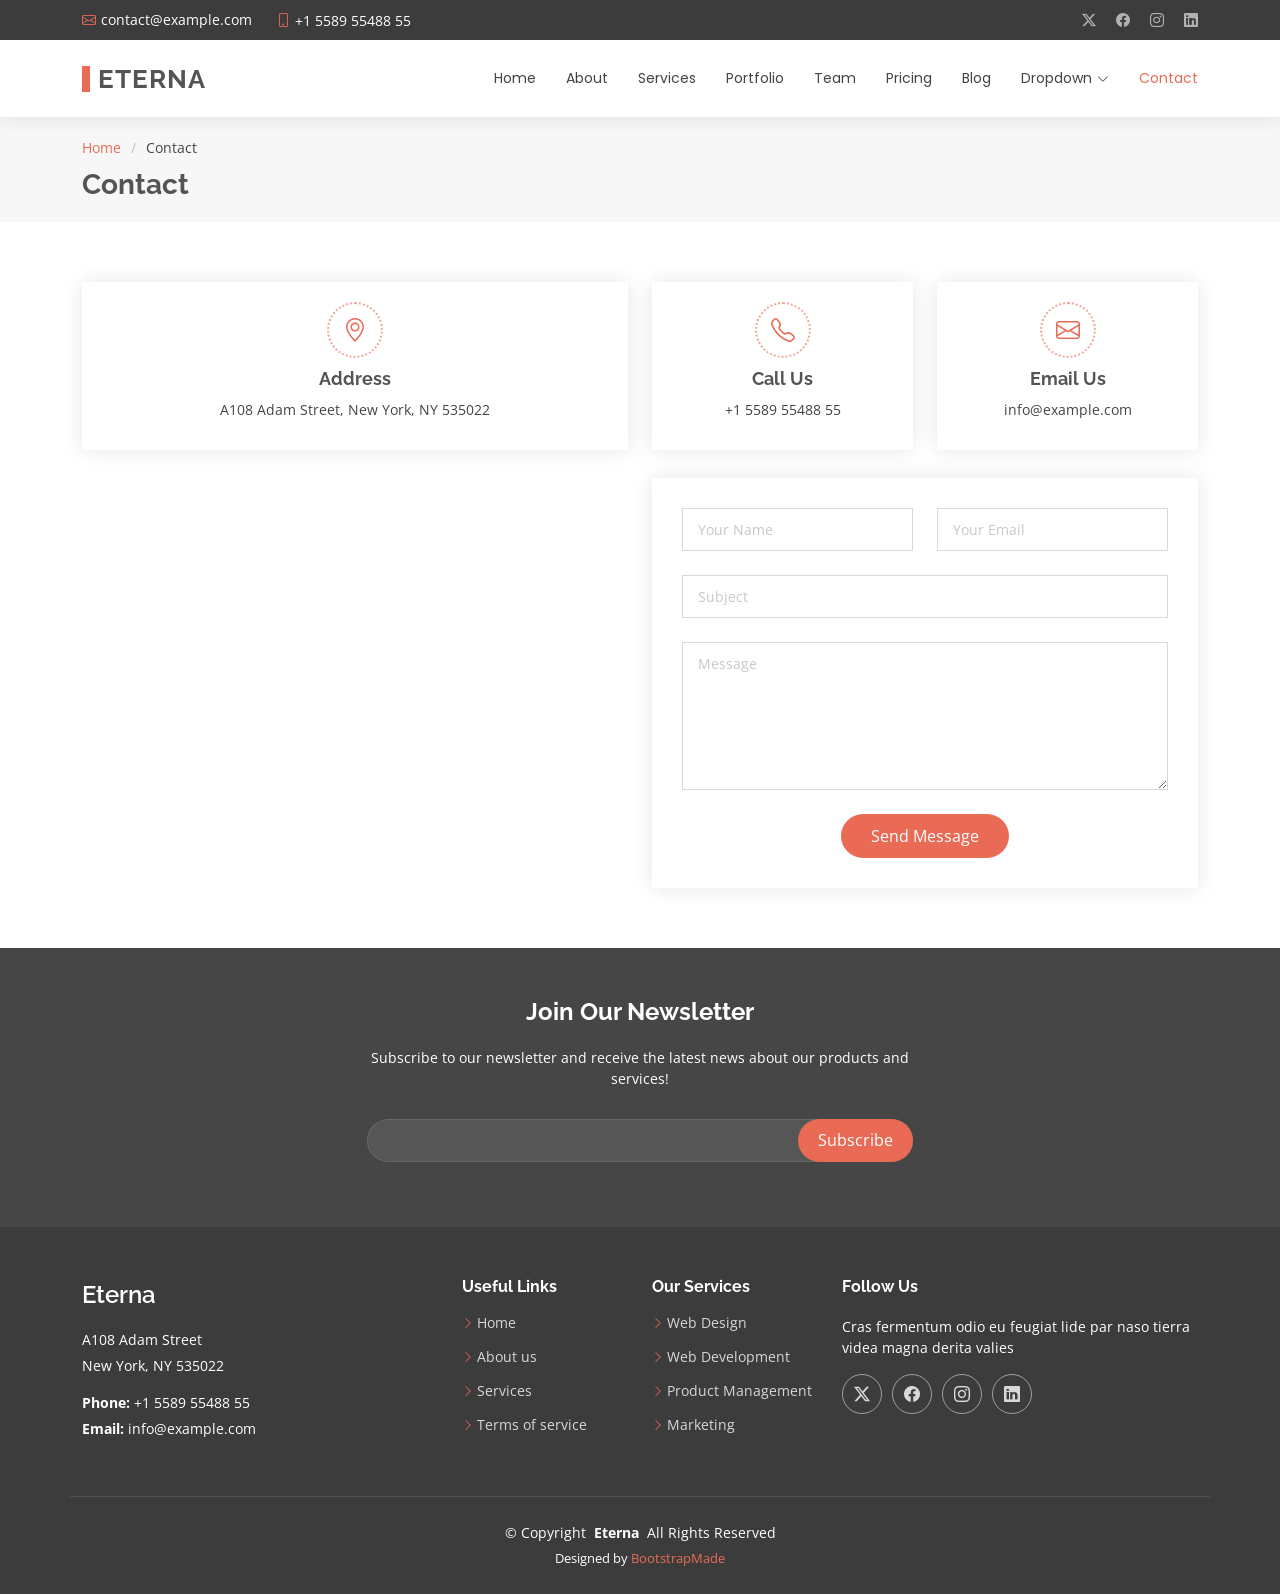
==== contact.html @ a1dd8371 "initial commit" ====
<!DOCTYPE html>
<html lang="en">

<head>
  <meta charset="utf-8">
  <meta content="width=device-width, initial-scale=1.0" name="viewport">
  <title>Contact - Eterna Bootstrap Template</title>
  <meta name="description" content="">
  <meta name="keywords" content="">

  <!-- Favicons -->
  <link href="assets/img/favicon.png" rel="icon">
  <link href="assets/img/apple-touch-icon.png" rel="apple-touch-icon">

  <!-- Fonts -->
  <link href="https://fonts.googleapis.com" rel="preconnect">
  <link href="https://fonts.gstatic.com" rel="preconnect" crossorigin>
  <link href="https://fonts.googleapis.com/css2?family=Open+Sans:ital,wght@0,300;0,400;0,500;0,600;0,700;0,800;1,300;1,400;1,500;1,600;1,700;1,800&family=Poppins:ital,wght@0,100;0,200;0,300;0,400;0,500;0,600;0,700;0,800;0,900;1,100;1,200;1,300;1,400;1,500;1,600;1,700;1,800;1,900&family=Raleway:ital,wght@0,100;0,200;0,300;0,400;0,500;0,600;0,700;0,800;0,900;1,100;1,200;1,300;1,400;1,500;1,600;1,700;1,800;1,900&display=swap" rel="stylesheet">

  <!-- Vendor CSS Files -->
  <link href="assets/vendor/bootstrap/css/bootstrap.min.css" rel="stylesheet">
  <link href="assets/vendor/bootstrap-icons/bootstrap-icons.css" rel="stylesheet">
  <link href="assets/vendor/aos/aos.css" rel="stylesheet">
  <link href="assets/vendor/swiper/swiper-bundle.min.css" rel="stylesheet">
  <link href="assets/vendor/glightbox/css/glightbox.min.css" rel="stylesheet">

  <!-- Main CSS File -->
  <link href="assets/css/main.css" rel="stylesheet">

  <!-- =======================================================
  * Template Name: Eterna
  * Template URL: https://bootstrapmade.com/eterna-free-multipurpose-bootstrap-template/
  * Updated: Aug 07 2024 with Bootstrap v5.3.3
  * Author: BootstrapMade.com
  * License: https://bootstrapmade.com/license/
  ======================================================== -->
</head>

<body class="contact-page">

  <header id="header" class="header sticky-top">

    <div class="topbar d-flex align-items-center dark-background">
      <div class="container d-flex justify-content-center justify-content-md-between">
        <div class="contact-info d-flex align-items-center">
          <i class="bi bi-envelope d-flex align-items-center"><a href="mailto:contact@example.com">contact@example.com</a></i>
          <i class="bi bi-phone d-flex align-items-center ms-4"><span>+1 5589 55488 55</span></i>
        </div>
        <div class="social-links d-none d-md-flex align-items-center">
          <a href="#" class="twitter"><i class="bi bi-twitter-x"></i></a>
          <a href="#" class="facebook"><i class="bi bi-facebook"></i></a>
          <a href="#" class="instagram"><i class="bi bi-instagram"></i></a>
          <a href="#" class="linkedin"><i class="bi bi-linkedin"></i></a>
        </div>
      </div>
    </div><!-- End Top Bar -->

    <div class="branding">

      <div class="container position-relative d-flex align-items-center justify-content-between">
        <a href="index.html" class="logo d-flex align-items-center">
          <!-- Uncomment the line below if you also wish to use an image logo -->
          <!-- <img src="assets/img/logo.png" alt=""> -->
          <h1 class="sitename">Eterna<br></h1>
        </a>

        <nav id="navmenu" class="navmenu">
          <ul>
            <li><a href="index.html">Home</a></li>
            <li><a href="about.html">About</a></li>
            <li><a href="services.html">Services</a></li>
            <li><a href="portfolio.html">Portfolio</a></li>
            <li><a href="team.html">Team</a></li>
            <li><a href="pricing.html">Pricing</a></li>
            <li><a href="blog.html">Blog</a></li>
            <li class="dropdown"><a href="#"><span>Dropdown</span> <i class="bi bi-chevron-down toggle-dropdown"></i></a>
              <ul>
                <li><a href="#">Dropdown 1</a></li>
                <li class="dropdown"><a href="#"><span>Deep Dropdown</span> <i class="bi bi-chevron-down toggle-dropdown"></i></a>
                  <ul>
                    <li><a href="#">Deep Dropdown 1</a></li>
                    <li><a href="#">Deep Dropdown 2</a></li>
                    <li><a href="#">Deep Dropdown 3</a></li>
                    <li><a href="#">Deep Dropdown 4</a></li>
                    <li><a href="#">Deep Dropdown 5</a></li>
                  </ul>
                </li>
                <li><a href="#">Dropdown 2</a></li>
                <li><a href="#">Dropdown 3</a></li>
                <li><a href="#">Dropdown 4</a></li>
              </ul>
            </li>
            <li><a href="contact.html" class="active">Contact</a></li>
          </ul>
          <i class="mobile-nav-toggle d-xl-none bi bi-list"></i>
        </nav>

      </div>

    </div>

  </header>

  <main class="main">

    <!-- Page Title -->
    <div class="page-title" data-aos="fade">
      <div class="container">
        <nav class="breadcrumbs">
          <ol>
            <li><a href="index.html">Home</a></li>
            <li class="current">Contact</li>
          </ol>
        </nav>
        <h1>Contact</h1>
      </div>
    </div><!-- End Page Title -->

    <!-- Contact Section -->
    <section id="contact" class="contact section">

      <div class="container" data-aos="fade-up" data-aos-delay="100">

        <div class="row gy-4">

          <div class="col-lg-6">
            <div class="info-item d-flex flex-column justify-content-center align-items-center" data-aos="fade-up" data-aos-delay="200">
              <i class="bi bi-geo-alt"></i>
              <h3>Address</h3>
              <p>A108 Adam Street, New York, NY 535022</p>
            </div>
          </div><!-- End Info Item -->

          <div class="col-lg-3 col-md-6">
            <div class="info-item d-flex flex-column justify-content-center align-items-center" data-aos="fade-up" data-aos-delay="300">
              <i class="bi bi-telephone"></i>
              <h3>Call Us</h3>
              <p>+1 5589 55488 55</p>
            </div>
          </div><!-- End Info Item -->

          <div class="col-lg-3 col-md-6">
            <div class="info-item d-flex flex-column justify-content-center align-items-center" data-aos="fade-up" data-aos-delay="400">
              <i class="bi bi-envelope"></i>
              <h3>Email Us</h3>
              <p>info@example.com</p>
            </div>
          </div><!-- End Info Item -->

        </div>

        <div class="row gy-4 mt-1">
          <div class="col-lg-6" data-aos="fade-up" data-aos-delay="300">
            <iframe src="https://www.google.com/maps/embed?pb=!1m14!1m8!1m3!1d48389.78314118045!2d-74.006138!3d40.710059!3m2!1i1024!2i768!4f13.1!3m3!1m2!1s0x89c25a22a3bda30d%3A0xb89d1fe6bc499443!2sDowntown%20Conference%20Center!5e0!3m2!1sen!2sus!4v1676961268712!5m2!1sen!2sus" frameborder="0" style="border:0; width: 100%; height: 400px;" allowfullscreen="" loading="lazy" referrerpolicy="no-referrer-when-downgrade"></iframe>
          </div><!-- End Google Maps -->

          <div class="col-lg-6">
            <form action="forms/contact.php" method="post" class="php-email-form" data-aos="fade-up" data-aos-delay="400">
              <div class="row gy-4">

                <div class="col-md-6">
                  <input type="text" name="name" class="form-control" placeholder="Your Name" required="">
                </div>

                <div class="col-md-6 ">
                  <input type="email" class="form-control" name="email" placeholder="Your Email" required="">
                </div>

                <div class="col-md-12">
                  <input type="text" class="form-control" name="subject" placeholder="Subject" required="">
                </div>

                <div class="col-md-12">
                  <textarea class="form-control" name="message" rows="6" placeholder="Message" required=""></textarea>
                </div>

                <div class="col-md-12 text-center">
                  <div class="loading">Loading</div>
                  <div class="error-message"></div>
                  <div class="sent-message">Your message has been sent. Thank you!</div>

                  <button type="submit">Send Message</button>
                </div>

              </div>
            </form>
          </div><!-- End Contact Form -->

        </div>

      </div>

    </section><!-- /Contact Section -->

  </main>

  <footer id="footer" class="footer position-relative dark-background">

    <div class="footer-newsletter">
      <div class="container">
        <div class="row justify-content-center text-center">
          <div class="col-lg-6">
            <h4>Join Our Newsletter</h4>
            <p>Subscribe to our newsletter and receive the latest news about our products and services!</p>
            <form action="forms/newsletter.php" method="post" class="php-email-form">
              <div class="newsletter-form"><input type="email" name="email"><input type="submit" value="Subscribe"></div>
              <div class="loading">Loading</div>
              <div class="error-message"></div>
              <div class="sent-message">Your subscription request has been sent. Thank you!</div>
            </form>
          </div>
        </div>
      </div>
    </div>

    <div class="container footer-top">
      <div class="row gy-4">
        <div class="col-lg-4 col-md-6 footer-about">
          <a href="index.html" class="d-flex align-items-center">
            <span class="sitename">Eterna</span>
          </a>
          <div class="footer-contact pt-3">
            <p>A108 Adam Street</p>
            <p>New York, NY 535022</p>
            <p class="mt-3"><strong>Phone:</strong> <span>+1 5589 55488 55</span></p>
            <p><strong>Email:</strong> <span>info@example.com</span></p>
          </div>
        </div>

        <div class="col-lg-2 col-md-3 footer-links">
          <h4>Useful Links</h4>
          <ul>
            <li><i class="bi bi-chevron-right"></i> <a href="#">Home</a></li>
            <li><i class="bi bi-chevron-right"></i> <a href="#">About us</a></li>
            <li><i class="bi bi-chevron-right"></i> <a href="#">Services</a></li>
            <li><i class="bi bi-chevron-right"></i> <a href="#">Terms of service</a></li>
          </ul>
        </div>

        <div class="col-lg-2 col-md-3 footer-links">
          <h4>Our Services</h4>
          <ul>
            <li><i class="bi bi-chevron-right"></i> <a href="#">Web Design</a></li>
            <li><i class="bi bi-chevron-right"></i> <a href="#">Web Development</a></li>
            <li><i class="bi bi-chevron-right"></i> <a href="#">Product Management</a></li>
            <li><i class="bi bi-chevron-right"></i> <a href="#">Marketing</a></li>
          </ul>
        </div>

        <div class="col-lg-4 col-md-12">
          <h4>Follow Us</h4>
          <p>Cras fermentum odio eu feugiat lide par naso tierra videa magna derita valies</p>
          <div class="social-links d-flex">
            <a href=""><i class="bi bi-twitter-x"></i></a>
            <a href=""><i class="bi bi-facebook"></i></a>
            <a href=""><i class="bi bi-instagram"></i></a>
            <a href=""><i class="bi bi-linkedin"></i></a>
          </div>
        </div>

      </div>
    </div>

    <div class="container copyright text-center mt-4">
      <p>© <span>Copyright</span> <strong class="px-1 sitename">Eterna</strong> <span>All Rights Reserved</span></p>
      <div class="credits">
        <!-- All the links in the footer should remain intact. -->
        <!-- You can delete the links only if you've purchased the pro version. -->
        <!-- Licensing information: https://bootstrapmade.com/license/ -->
        <!-- Purchase the pro version with working PHP/AJAX contact form: [buy-url] -->
        Designed by <a href="https://bootstrapmade.com/">BootstrapMade</a>
      </div>
    </div>

  </footer>

  <!-- Scroll Top -->
  <a href="#" id="scroll-top" class="scroll-top d-flex align-items-center justify-content-center"><i class="bi bi-arrow-up-short"></i></a>

  <!-- Preloader -->
  <div id="preloader"></div>

  <!-- Vendor JS Files -->
  <script src="assets/vendor/bootstrap/js/bootstrap.bundle.min.js"></script>
  <script src="assets/vendor/php-email-form/validate.js"></script>
  <script src="assets/vendor/aos/aos.js"></script>
  <script src="assets/vendor/swiper/swiper-bundle.min.js"></script>
  <script src="assets/vendor/purecounter/purecounter_vanilla.js"></script>
  <script src="assets/vendor/waypoints/noframework.waypoints.js"></script>
  <script src="assets/vendor/glightbox/js/glightbox.min.js"></script>
  <script src="assets/vendor/imagesloaded/imagesloaded.pkgd.min.js"></script>
  <script src="assets/vendor/isotope-layout/isotope.pkgd.min.js"></script>

  <!-- Main JS File -->
  <script src="assets/js/main.js"></script>

</body>

</html>
---- assets/css/main.css ----
/**
* Template Name: Eterna
* Template URL: https://bootstrapmade.com/eterna-free-multipurpose-bootstrap-template/
* Updated: Aug 07 2024 with Bootstrap v5.3.3
* Author: BootstrapMade.com
* License: https://bootstrapmade.com/license/
*/

/*--------------------------------------------------------------
# Font & Color Variables
# Help: https://bootstrapmade.com/color-system/
--------------------------------------------------------------*/
/* Fonts */
:root {
  --default-font: "Open Sans",  system-ui, -apple-system, "Segoe UI", Roboto, "Helvetica Neue", Arial, "Noto Sans", "Liberation Sans", sans-serif, "Apple Color Emoji", "Segoe UI Emoji", "Segoe UI Symbol", "Noto Color Emoji";
  --heading-font: "Raleway",  sans-serif;
  --nav-font: "Poppins",  sans-serif;
}

/* Global Colors - The following color variables are used throughout the website. Updating them here will change the color scheme of the entire website */
:root { 
  --background-color: #ffffff; /* Background color for the entire website, including individual sections */
  --default-color: #444444; /* Default color used for the majority of the text content across the entire website */
  --heading-color: #545454; /* Color for headings, subheadings and title throughout the website */
  --accent-color: #e96b56; /* Accent color that represents your brand on the website. It's used for buttons, links, and other elements that need to stand out */
  --surface-color: #ffffff; /* The surface color is used as a background of boxed elements within sections, such as cards, icon boxes, or other elements that require a visual separation from the global background. */
  --contrast-color: #ffffff; /* Contrast color for text, ensuring readability against backgrounds of accent, heading, or default colors. */
}

/* Nav Menu Colors - The following color variables are used specifically for the navigation menu. They are separate from the global colors to allow for more customization options */
:root {
  --nav-color: #444444;  /* The default color of the main navmenu links */
  --nav-hover-color: #e96b56; /* Applied to main navmenu links when they are hovered over or active */
  --nav-mobile-background-color: #ffffff; /* Used as the background color for mobile navigation menu */
  --nav-dropdown-background-color: #ffffff; /* Used as the background color for dropdown items that appear when hovering over primary navigation items */
  --nav-dropdown-color: #444444; /* Used for navigation links of the dropdown items in the navigation menu. */
  --nav-dropdown-hover-color: #e96b56; /* Similar to --nav-hover-color, this color is applied to dropdown navigation links when they are hovered over. */
}

/* Color Presets - These classes override global colors when applied to any section or element, providing reuse of the sam color scheme. */

.light-background {
  --background-color: #f9f9f9;
  --surface-color: #ffffff;
}

.dark-background {
  --background-color: #3c3c3c;
  --default-color: #ffffff;
  --heading-color: #ffffff;
  --surface-color: #565656;
  --contrast-color: #ffffff;
}

/* Smooth scroll */
:root {
  scroll-behavior: smooth;
}

/*--------------------------------------------------------------
# General Styling & Shared Classes
--------------------------------------------------------------*/
body {
  color: var(--default-color);
  background-color: var(--background-color);
  font-family: var(--default-font);
}

a {
  color: var(--accent-color);
  text-decoration: none;
  transition: 0.3s;
}

a:hover {
  color: color-mix(in srgb, var(--accent-color), transparent 25%);
  text-decoration: none;
}

h1,
h2,
h3,
h4,
h5,
h6 {
  color: var(--heading-color);
  font-family: var(--heading-font);
}

/* PHP Email Form Messages
------------------------------*/
.php-email-form .error-message {
  display: none;
  background: #df1529;
  color: #ffffff;
  text-align: left;
  padding: 15px;
  margin-bottom: 24px;
  font-weight: 600;
}

.php-email-form .sent-message {
  display: none;
  color: #ffffff;
  background: #059652;
  text-align: center;
  padding: 15px;
  margin-bottom: 24px;
  font-weight: 600;
}

.php-email-form .loading {
  display: none;
  background: var(--surface-color);
  text-align: center;
  padding: 15px;
  margin-bottom: 24px;
}

.php-email-form .loading:before {
  content: "";
  display: inline-block;
  border-radius: 50%;
  width: 24px;
  height: 24px;
  margin: 0 10px -6px 0;
  border: 3px solid var(--accent-color);
  border-top-color: var(--surface-color);
  animation: php-email-form-loading 1s linear infinite;
}

@keyframes php-email-form-loading {
  0% {
    transform: rotate(0deg);
  }

  100% {
    transform: rotate(360deg);
  }
}

/*--------------------------------------------------------------
# Global Header
--------------------------------------------------------------*/
.header {
  background-color: var(--background-color);
  color: var(--default-color);
  transition: all 0.5s;
  z-index: 997;
  box-shadow: 0px 0px 20px 0px rgba(0, 0, 0, 0.1);
}

.header .topbar {
  background-color: var(--background-color);
  height: 40px;
  padding: 0;
  font-size: 14px;
  transition: all 0.5s;
}

.header .topbar .contact-info i {
  font-style: normal;
  color: var(--accent-color);
}

.header .topbar .contact-info i a,
.header .topbar .contact-info i span {
  padding-left: 5px;
  color: var(--default-color);
}

@media (max-width: 575px) {

  .header .topbar .contact-info i a,
  .header .topbar .contact-info i span {
    font-size: 13px;
  }
}

.header .topbar .contact-info i a {
  line-height: 0;
  transition: 0.3s;
  color: var(--default-color);
}

.header .topbar .contact-info i a:hover {
  color: var(--accent-color);
  text-decoration: underline;
}

.header .topbar .social-links a {
  color: color-mix(in srgb, var(--default-color), transparent 40%);
  line-height: 0;
  transition: 0.3s;
  margin-left: 20px;
}

.header .topbar .social-links a:hover {
  color: var(--accent-color);
}

.header .branding {
  padding: 10px 0;
}

.header .logo {
  line-height: 1;
}

.header .logo img {
  max-height: 36px;
  margin-right: 8px;
}

.header .logo h1 {
  font-size: 26px;
  padding: 0 0 0 8px;
  margin: 11px 0;
  line-height: 1;
  font-weight: 700;
  letter-spacing: 1px;
  text-transform: uppercase;
  border-left: 8px solid var(--accent-color);
}

/*--------------------------------------------------------------
# Navigation Menu
--------------------------------------------------------------*/
/* Navmenu - Desktop */
@media (min-width: 1200px) {
  .navmenu {
    padding: 0;
  }

  .navmenu ul {
    margin: 0;
    padding: 0;
    display: flex;
    list-style: none;
    align-items: center;
  }

  .navmenu li {
    position: relative;
  }

  .navmenu a,
  .navmenu a:focus {
    color: var(--nav-color);
    padding: 18px 15px;
    font-size: 14px;
    font-family: var(--nav-font);
    font-weight: 400;
    display: flex;
    align-items: center;
    justify-content: space-between;
    white-space: nowrap;
    transition: 0.3s;
  }

  .navmenu a i,
  .navmenu a:focus i {
    font-size: 12px;
    line-height: 0;
    margin-left: 5px;
    transition: 0.3s;
  }

  .navmenu li:last-child a {
    padding-right: 0;
  }

  .navmenu li:hover>a,
  .navmenu .active,
  .navmenu .active:focus {
    color: var(--nav-hover-color);
  }

  .navmenu .dropdown ul {
    margin: 0;
    padding: 10px 0;
    background: var(--nav-dropdown-background-color);
    display: block;
    position: absolute;
    visibility: hidden;
    left: 14px;
    top: 130%;
    opacity: 0;
    transition: 0.3s;
    border-radius: 4px;
    z-index: 99;
    box-shadow: 0px 0px 30px rgba(0, 0, 0, 0.1);
  }

  .navmenu .dropdown ul li {
    min-width: 200px;
  }

  .navmenu .dropdown ul a {
    padding: 10px 20px;
    font-size: 15px;
    text-transform: none;
    color: var(--nav-dropdown-color);
  }

  .navmenu .dropdown ul a i {
    font-size: 12px;
  }

  .navmenu .dropdown ul a:hover,
  .navmenu .dropdown ul .active:hover,
  .navmenu .dropdown ul li:hover>a {
    color: var(--nav-dropdown-hover-color);
  }

  .navmenu .dropdown:hover>ul {
    opacity: 1;
    top: 100%;
    visibility: visible;
  }

  .navmenu .dropdown .dropdown ul {
    top: 0;
    left: -90%;
    visibility: hidden;
  }

  .navmenu .dropdown .dropdown:hover>ul {
    opacity: 1;
    top: 0;
    left: -100%;
    visibility: visible;
  }
}

/* Navmenu - Mobile */
@media (max-width: 1199px) {
  .mobile-nav-toggle {
    color: var(--nav-color);
    font-size: 28px;
    line-height: 0;
    margin-right: 10px;
    cursor: pointer;
    transition: color 0.3s;
  }

  .navmenu {
    padding: 0;
    z-index: 9997;
  }

  .navmenu ul {
    display: none;
    list-style: none;
    position: absolute;
    inset: 60px 20px 20px 20px;
    padding: 10px 0;
    margin: 0;
    border-radius: 6px;
    background-color: var(--nav-mobile-background-color);
    border: 1px solid color-mix(in srgb, var(--default-color), transparent 90%);
    box-shadow: none;
    overflow-y: auto;
    transition: 0.3s;
    z-index: 9998;
  }

  .navmenu a,
  .navmenu a:focus {
    color: var(--nav-dropdown-color);
    padding: 10px 20px;
    font-family: var(--nav-font);
    font-size: 17px;
    font-weight: 500;
    display: flex;
    align-items: center;
    justify-content: space-between;
    white-space: nowrap;
    transition: 0.3s;
  }

  .navmenu a i,
  .navmenu a:focus i {
    font-size: 12px;
    line-height: 0;
    margin-left: 5px;
    width: 30px;
    height: 30px;
    display: flex;
    align-items: center;
    justify-content: center;
    border-radius: 50%;
    transition: 0.3s;
    background-color: color-mix(in srgb, var(--accent-color), transparent 90%);
  }

  .navmenu a i:hover,
  .navmenu a:focus i:hover {
    background-color: var(--accent-color);
    color: var(--contrast-color);
  }

  .navmenu a:hover,
  .navmenu .active,
  .navmenu .active:focus {
    color: var(--nav-dropdown-hover-color);
  }

  .navmenu .active i,
  .navmenu .active:focus i {
    background-color: var(--accent-color);
    color: var(--contrast-color);
    transform: rotate(180deg);
  }

  .navmenu .dropdown ul {
    position: static;
    display: none;
    z-index: 99;
    padding: 10px 0;
    margin: 10px 20px;
    background-color: var(--nav-dropdown-background-color);
    transition: all 0.5s ease-in-out;
  }

  .navmenu .dropdown ul ul {
    background-color: rgba(33, 37, 41, 0.1);
  }

  .navmenu .dropdown>.dropdown-active {
    display: block;
    background-color: rgba(33, 37, 41, 0.03);
  }

  .mobile-nav-active {
    overflow: hidden;
  }

  .mobile-nav-active .mobile-nav-toggle {
    color: #fff;
    position: absolute;
    font-size: 32px;
    top: 15px;
    right: 15px;
    margin-right: 0;
    z-index: 9999;
  }

  .mobile-nav-active .navmenu {
    position: fixed;
    overflow: hidden;
    inset: 0;
    background: rgba(33, 37, 41, 0.8);
    transition: 0.3s;
  }

  .mobile-nav-active .navmenu>ul {
    display: block;
  }
}

/*--------------------------------------------------------------
# Global Footer
--------------------------------------------------------------*/
.footer {
  color: var(--default-color);
  background-color: var(--background-color);
  font-size: 14px;
  position: relative;
}

.footer .footer-newsletter {
  background-color: color-mix(in srgb, var(--default-color), transparent 95%);
  padding: 50px 0;
}

.footer .footer-newsletter h4 {
  font-size: 24px;
}

.footer .footer-newsletter .newsletter-form {
  margin-top: 30px;
  margin-bottom: 15px;
  padding: 6px 8px;
  position: relative;
  background-color: var(--surface-color);
  border: 1px solid color-mix(in srgb, var(--default-color), transparent 90%);
  display: flex;
  transition: 0.3s;
  border-radius: 50px;
}

.footer .footer-newsletter .newsletter-form:focus-within {
  border-color: var(--accent-color);
}

.footer .footer-newsletter .newsletter-form input[type=email] {
  border: 0;
  padding: 4px 8px;
  width: 100%;
  background-color: var(--surface-color);
  color: var(--background-color);
}

.footer .footer-newsletter .newsletter-form input[type=email]:focus-visible {
  outline: none;
}

.footer .footer-newsletter .newsletter-form input[type=submit] {
  border: 0;
  font-size: 16px;
  padding: 0 20px;
  margin: -7px -9px -7px 0;
  background: var(--accent-color);
  color: var(--contrast-color);
  transition: 0.3s;
  border-radius: 50px;
}

.footer .footer-newsletter .newsletter-form input[type=submit]:hover {
  background: color-mix(in srgb, var(--accent-color), transparent 20%);
}

.footer .footer-top {
  padding-top: 50px;
}

.footer .social-links a {
  display: flex;
  align-items: center;
  justify-content: center;
  width: 40px;
  height: 40px;
  border-radius: 50%;
  border: 1px solid color-mix(in srgb, var(--default-color), transparent 50%);
  font-size: 16px;
  color: color-mix(in srgb, var(--default-color), transparent 20%);
  margin-right: 10px;
  transition: 0.3s;
}

.footer .social-links a:hover {
  color: var(--accent-color);
  border-color: var(--accent-color);
}

.footer h4 {
  font-size: 16px;
  font-weight: bold;
  position: relative;
  padding-bottom: 12px;
}

.footer .footer-links {
  margin-bottom: 30px;
}

.footer .footer-links ul {
  list-style: none;
  padding: 0;
  margin: 0;
}

.footer .footer-links ul i {
  margin-right: 3px;
  font-size: 12px;
  line-height: 0;
  color: var(--accent-color);
}

.footer .footer-links ul li {
  padding: 10px 0;
  display: flex;
  align-items: center;
}

.footer .footer-links ul li:first-child {
  padding-top: 0;
}

.footer .footer-links ul a {
  display: inline-block;
  color: color-mix(in srgb, var(--default-color), transparent 20%);
  line-height: 1;
}

.footer .footer-links ul a:hover {
  color: var(--accent-color);
}

.footer .footer-about a {
  color: var(--heading-color);
  font-size: 24px;
  font-weight: 600;
  font-family: var(--heading-font);
}

.footer .footer-contact p {
  margin-bottom: 5px;
}

.footer .copyright {
  padding-top: 25px;
  padding-bottom: 25px;
  border-top: 1px solid color-mix(in srgb, var(--default-color), transparent 90%);
}

.footer .copyright p {
  margin-bottom: 0;
}

.footer .credits {
  margin-top: 6px;
  font-size: 13px;
}

/*--------------------------------------------------------------
# Preloader
--------------------------------------------------------------*/
#preloader {
  position: fixed;
  inset: 0;
  z-index: 999999;
  overflow: hidden;
  background: var(--background-color);
  transition: all 0.6s ease-out;
}

#preloader:before {
  content: "";
  position: fixed;
  top: calc(50% - 30px);
  left: calc(50% - 30px);
  border: 6px solid #ffffff;
  border-color: var(--accent-color) transparent var(--accent-color) transparent;
  border-radius: 50%;
  width: 60px;
  height: 60px;
  animation: animate-preloader 1.5s linear infinite;
}

@keyframes animate-preloader {
  0% {
    transform: rotate(0deg);
  }

  100% {
    transform: rotate(360deg);
  }
}

/*--------------------------------------------------------------
# Scroll Top Button
--------------------------------------------------------------*/
.scroll-top {
  position: fixed;
  visibility: hidden;
  opacity: 0;
  right: 15px;
  bottom: 15px;
  z-index: 99999;
  background-color: var(--accent-color);
  width: 40px;
  height: 40px;
  border-radius: 4px;
  transition: all 0.4s;
}

.scroll-top i {
  font-size: 24px;
  color: var(--contrast-color);
  line-height: 0;
}

.scroll-top:hover {
  background-color: color-mix(in srgb, var(--accent-color), transparent 20%);
  color: var(--contrast-color);
}

.scroll-top.active {
  visibility: visible;
  opacity: 1;
}

/*--------------------------------------------------------------
# Disable aos animation delay on mobile devices
--------------------------------------------------------------*/
@media screen and (max-width: 768px) {
  [data-aos-delay] {
    transition-delay: 0 !important;
  }
}

/*--------------------------------------------------------------
# Global Page Titles & Breadcrumbs
--------------------------------------------------------------*/
.page-title {
  --background-color: color-mix(in srgb, var(--default-color), transparent 96%);
  color: var(--default-color);
  background-color: var(--background-color);
  padding: 20px 0;
  position: relative;
}

.page-title h1 {
  font-size: 28px;
  font-weight: 700;
  margin: 0;
}

.page-title .breadcrumbs ol {
  display: flex;
  flex-wrap: wrap;
  list-style: none;
  padding: 0 0 10px 0;
  margin: 0;
  font-size: 14px;
}

.page-title .breadcrumbs ol li+li {
  padding-left: 10px;
}

.page-title .breadcrumbs ol li+li::before {
  content: "/";
  display: inline-block;
  padding-right: 10px;
  color: color-mix(in srgb, var(--default-color), transparent 70%);
}

/*--------------------------------------------------------------
# Global Sections
--------------------------------------------------------------*/
section,
.section {
  color: var(--default-color);
  background-color: var(--background-color);
  padding: 60px 0;
  scroll-margin-top: 100px;
  overflow: clip;
}

@media (max-width: 1199px) {

  section,
  .section {
    scroll-margin-top: 66px;
  }
}

/*--------------------------------------------------------------
# Global Section Titles
--------------------------------------------------------------*/
.section-title {
  text-align: center;
  padding-bottom: 60px;
  position: relative;
}

.section-title h2 {
  font-size: 32px;
  font-weight: 700;
  margin-bottom: 20px;
  padding-bottom: 20px;
  position: relative;
}

.section-title h2:after {
  content: "";
  position: absolute;
  display: block;
  width: 50px;
  height: 3px;
  background: var(--accent-color);
  left: 0;
  right: 0;
  bottom: 0;
  margin: auto;
}

.section-title p {
  margin-bottom: 0;
}

/*--------------------------------------------------------------
# Hero Section
--------------------------------------------------------------*/
.hero {
  padding: 0;
}

.hero .carousel {
  width: 100%;
  min-height: 70vh;
  padding: 0;
  margin: 0;
  background-color: var(--background-color);
  position: relative;
  z-index: 1;
  overflow: hidden;
}

@media (max-height: 400px) {
  .hero .carousel {
    min-height: 100vh;
  }
}

.hero img {
  position: absolute;
  inset: 0;
  display: block;
  width: 100%;
  height: 100%;
  object-fit: cover;
  z-index: 1;
}

.hero .carousel-item {
  position: absolute;
  inset: 0;
  background-size: cover;
  background-position: center;
  background-repeat: no-repeat;
  overflow: hidden;
}

.hero .carousel-item:before {
  content: "";
  background: color-mix(in srgb, var(--background-color), transparent 20%);
  position: absolute;
  inset: 0;
  z-index: 2;
}

.hero .carousel-item::before {
  content: "";
  background-color: color-mix(in srgb, var(--background-color), transparent 20%);
  position: absolute;
  inset: 0;
}

.hero .carousel-container {
  position: absolute;
  inset: 90px 64px 64px 64px;
  display: flex;
  justify-content: center;
  align-items: center;
  flex-direction: column;
  z-index: 3;
}

.hero .carousel-item h2 {
  margin-bottom: 30px;
  font-size: 48px;
  font-weight: 700;
  animation: fadeInDown 1s both;
}

.hero .carousel-item h2 span {
  color: var(--accent-color);
}

@media (max-width: 768px) {
  .hero .carousel-item h2 {
    font-size: 30px;
  }
}

.hero .carousel-item p {
  animation: fadeInDown 1s both 0.2s;
}

@media (min-width: 1024px) {

  .hero h2,
  .hero p {
    max-width: 60%;
  }
}

.hero .btn-get-started {
  color: var(--contrast-color);
  background: var(--accent-color);
  font-family: var(--heading-font);
  font-weight: 500;
  font-size: 15px;
  letter-spacing: 1px;
  display: inline-block;
  padding: 8px 32px;
  border-radius: 50px;
  transition: 0.5s;
  margin: 10px;
  animation: fadeInUp 1s both 0.4s;
}

.hero .btn-get-started:hover {
  background: color-mix(in srgb, var(--accent-color), transparent 20%);
}

.hero .carousel-control-prev,
.hero .carousel-control-next {
  width: 15%;
  transition: 0.3s;
  opacity: 0.4;
}

.hero .carousel-control-prev:focus,
.hero .carousel-control-next:focus {
  opacity: 0.5;
}

.hero .carousel-control-prev:hover,
.hero .carousel-control-next:hover {
  opacity: 0.9;
}

@media (min-width: 1024px) {

  .hero .carousel-control-prev,
  .hero .carousel-control-next {
    width: 5%;
  }
}

.hero .carousel-control-next-icon,
.hero .carousel-control-prev-icon {
  background: none;
  color: var(--default-color);
  font-size: 48px;
  line-height: 1;
}

.hero .carousel-indicators li {
  list-style-type: none;
  cursor: pointer;
  background: var(--accent-color);
  overflow: hidden;
  border: 0;
  width: 12px;
  height: 12px;
  border-radius: 50px;
  margin-bottom: 180px;
  opacity: 0.2;
}

.hero .carousel-indicators li.active {
  opacity: 1;
}

@media (max-height: 768px),
(max-width: 1024px) {
  .hero .carousel-indicators li {
    margin-bottom: 20px;
  }
}

.hero .featured {
  margin-top: -150px;
  padding-top: 30px;
  padding-bottom: 30px;
  position: relative;
  z-index: 2;
}

@media (max-height: 768px),
(max-width: 1024px) {
  .hero .featured {
    margin-top: 0;
  }
}

.hero .featured-item {
  background-color: var(--surface-color);
  box-shadow: 0px 0 25px 0 rgba(0, 0, 0, 0.1);
  padding: 40px 30px;
  transition: all 0.3s ease-in-out;
  height: 100%;
  width: 100%;
  position: relative;
  z-index: 1;
}

.hero .featured-item:before {
  content: "";
  position: absolute;
  background: var(--accent-color);
  inset: 100% 0 0 0;
  transition: all 0.3s;
  z-index: -1;
}

.hero .featured-item .icon {
  margin-bottom: 10px;
}

.hero .featured-item .icon i {
  color: var(--accent-color);
  font-size: 36px;
  transition: ease-in-out 0.3s;
}

.hero .featured-item h4 {
  font-weight: 700;
  margin-bottom: 15px;
  font-size: 20px;
}

.hero .featured-item h4 a {
  color: var(--heading-color);
  transition: ease-in-out 0.3s;
}

.hero .featured-item p {
  line-height: 24px;
  font-size: 14px;
  margin-bottom: 0;
  transition: ease-in-out 0.3s;
}

.hero .featured-item:hover h4 a,
.hero .featured-item:hover .icon i,
.hero .featured-item:hover p {
  color: var(--contrast-color);
}

.hero .featured-item:hover:before {
  background: var(--accent-color);
  inset: 0;
  border-radius: 0px;
}

@keyframes fadeInUp {
  from {
    opacity: 0;
    transform: translate3d(0, 100%, 0);
  }

  to {
    opacity: 1;
    transform: translate3d(0, 0, 0);
  }
}

@keyframes fadeInDown {
  from {
    opacity: 0;
    transform: translate3d(0, -100%, 0);
  }

  to {
    opacity: 1;
    transform: translate3d(0, 0, 0);
  }
}

/*--------------------------------------------------------------
# About Section
--------------------------------------------------------------*/
.about .content h3 {
  font-size: 1.75rem;
  font-weight: 700;
}

.about .content .fst-italic {
  color: color-mix(in srgb, var(--default-color), transparent 40%);
}

.about .content ul {
  list-style: none;
  padding: 0;
}

.about .content ul li {
  padding: 10px 0 0 0;
  display: flex;
}

.about .content ul i {
  color: var(--accent-color);
  margin-right: 0.5rem;
  line-height: 1.2;
  font-size: 1.25rem;
}

.about .content p:last-child {
  margin-bottom: 0;
}

/*--------------------------------------------------------------
# Services Section
--------------------------------------------------------------*/
.services .service-item {
  background-color: var(--surface-color);
  text-align: center;
  border: 1px solid color-mix(in srgb, var(--default-color), transparent 85%);
  padding: 80px 20px;
  transition: all ease-in-out 0.3s;
  height: 100%;
}

.services .service-item .icon {
  margin: 0 auto;
  width: 64px;
  height: 64px;
  background: var(--accent-color);
  border-radius: 4px;
  display: flex;
  align-items: center;
  justify-content: center;
  margin-bottom: 20px;
  transition: 0.3s;
  transform-style: preserve-3d;
}

.services .service-item .icon i {
  color: var(--contrast-color);
  font-size: 28px;
  transition: ease-in-out 0.3s;
}

.services .service-item .icon::before {
  position: absolute;
  content: "";
  left: -8px;
  top: -8px;
  height: 100%;
  width: 100%;
  background: color-mix(in srgb, var(--accent-color), transparent 80%);
  border-radius: 5px;
  transition: all 0.3s ease-out 0s;
  transform: translateZ(-1px);
}

.services .service-item h3 {
  font-weight: 700;
  margin: 10px 0 15px 0;
  font-size: 22px;
}

.services .service-item p {
  line-height: 24px;
  font-size: 14px;
  margin-bottom: 0;
}

.services .service-item:hover {
  background: var(--accent-color);
  border-color: var(--accent-color);
}

.services .service-item:hover .icon {
  background: var(--surface-color);
}

.services .service-item:hover .icon i {
  color: var(--accent-color);
}

.services .service-item:hover .icon::before {
  background: color-mix(in srgb, var(--background-color), transparent 70%);
}

.services .service-item:hover h3,
.services .service-item:hover p {
  color: var(--contrast-color);
}

/*--------------------------------------------------------------
# Clients Section
--------------------------------------------------------------*/
.clients .swiper-slide img {
  opacity: 0.5;
  transition: 0.3s;
  filter: grayscale(100);
}

.clients .swiper-slide img:hover {
  filter: none;
  opacity: 1;
}

.clients .swiper-wrapper {
  height: auto;
}

.clients .swiper-pagination {
  margin-top: 20px;
  position: relative;
}

.clients .swiper-pagination .swiper-pagination-bullet {
  width: 12px;
  height: 12px;
  opacity: 1;
  background-color: color-mix(in srgb, var(--default-color), transparent 80%);
}

.clients .swiper-pagination .swiper-pagination-bullet-active {
  background-color: var(--accent-color);
}

/*--------------------------------------------------------------
# Stats Section
--------------------------------------------------------------*/
.stats .stats-item {
  padding: 30px;
  width: 100%;
}

.stats .stats-item i {
  color: var(--accent-color);
  display: block;
  font-size: 44px;
  float: left;
  line-height: 0;
}

.stats .stats-item .purecounter {
  color: var(--heading-color);
  font-size: 48px;
  line-height: 40px;
  display: block;
  font-weight: 700;
  margin-left: 60px;
}

.stats .stats-item p {
  color: color-mix(in srgb, var(--default-color), transparent 40%);
  padding: 15px 0 0 0;
  margin: 0 0 0 60px;
  font-family: var(--heading-font);
  font-size: 14px;
}

/*--------------------------------------------------------------
# Testimonials Section
--------------------------------------------------------------*/
.testimonials .testimonial-item {
  background-color: var(--surface-color);
  box-shadow: 0px 2px 12px rgba(0, 0, 0, 0.1);
  padding: 30px;
  position: relative;
  height: 100%;
}

.testimonials .testimonial-item .testimonial-img {
  width: 90px;
  border-radius: 50px;
  border: 6px solid var(--background-color);
  float: left;
  margin: 0 10px 0 0;
}

.testimonials .testimonial-item h3 {
  font-size: 18px;
  font-weight: bold;
  margin: 10px 0 5px 0;
}

.testimonials .testimonial-item h4 {
  font-size: 14px;
  color: color-mix(in srgb, var(--default-color), transparent 20%);
  margin: 0;
}

.testimonials .testimonial-item .stars {
  margin: 10px 0;
}

.testimonials .testimonial-item .stars i {
  color: #ffc107;
  margin: 0 1px;
}

.testimonials .testimonial-item .quote-icon-left,
.testimonials .testimonial-item .quote-icon-right {
  color: color-mix(in srgb, var(--accent-color), transparent 50%);
  font-size: 26px;
  line-height: 0;
}

.testimonials .testimonial-item .quote-icon-left {
  display: inline-block;
  left: -5px;
  position: relative;
}

.testimonials .testimonial-item .quote-icon-right {
  display: inline-block;
  right: -5px;
  position: relative;
  top: 10px;
  transform: scale(-1, -1);
}

.testimonials .testimonial-item p {
  font-style: italic;
  margin: 15px 0 0 0;
  padding: 0;
}

/*--------------------------------------------------------------
# Skills Section
--------------------------------------------------------------*/
.skills .content h3 {
  font-size: 2rem;
  font-weight: 700;
}

.skills .content p {
  color: color-mix(in srgb, var(--default-color), transparent 30%);
}

.skills .content p:last-child {
  margin-bottom: 0;
}

.skills .content ul {
  list-style: none;
  padding: 0;
}

.skills .content ul li {
  padding-bottom: 10px;
}

.skills .progress {
  height: 60px;
  display: block;
  background: none;
  border-radius: 0;
}

.skills .progress .skill {
  color: var(--default-color);
  padding: 0;
  margin: 0 0 6px 0;
  text-transform: uppercase;
  display: block;
  font-weight: 600;
  font-family: var(--heading-font);
}

.skills .progress .skill .val {
  float: right;
  font-style: normal;
}

.skills .progress-bar-wrap {
  background: color-mix(in srgb, var(--default-color), transparent 90%);
  height: 10px;
}

.skills .progress-bar {
  width: 1px;
  height: 10px;
  transition: 0.9s;
  background-color: var(--accent-color);
}

/*--------------------------------------------------------------
# Portfolio Section
--------------------------------------------------------------*/
.portfolio .portfolio-filters {
  padding: 0;
  margin: 0 auto 20px auto;
  list-style: none;
  text-align: center;
}

.portfolio .portfolio-filters li {
  cursor: pointer;
  display: inline-block;
  padding: 0;
  font-size: 18px;
  font-weight: 500;
  margin: 0 10px;
  line-height: 1;
  margin-bottom: 5px;
  transition: all 0.3s ease-in-out;
}

.portfolio .portfolio-filters li:hover,
.portfolio .portfolio-filters li.filter-active {
  color: var(--accent-color);
}

.portfolio .portfolio-filters li:first-child {
  margin-left: 0;
}

.portfolio .portfolio-filters li:last-child {
  margin-right: 0;
}

@media (max-width: 575px) {
  .portfolio .portfolio-filters li {
    font-size: 14px;
    margin: 0 5px;
  }
}

.portfolio .portfolio-content {
  position: relative;
  overflow: hidden;
}

.portfolio .portfolio-content img {
  transition: 0.3s;
}

.portfolio .portfolio-content .portfolio-info {
  opacity: 0;
  position: absolute;
  inset: 0;
  z-index: 3;
  transition: all ease-in-out 0.3s;
  background: rgba(0, 0, 0, 0.6);
  padding: 15px;
}

.portfolio .portfolio-content .portfolio-info h4 {
  font-size: 14px;
  padding: 5px 10px;
  font-weight: 400;
  color: #ffffff;
  display: inline-block;
  background-color: var(--accent-color);
}

.portfolio .portfolio-content .portfolio-info p {
  position: absolute;
  bottom: 10px;
  text-align: center;
  display: inline-block;
  left: 0;
  right: 0;
  font-size: 16px;
  font-weight: 600;
  color: rgba(255, 255, 255, 0.8);
}

.portfolio .portfolio-content .portfolio-info .preview-link,
.portfolio .portfolio-content .portfolio-info .details-link {
  position: absolute;
  left: calc(50% - 40px);
  font-size: 26px;
  top: calc(50% - 14px);
  color: #fff;
  transition: 0.3s;
  line-height: 1.2;
}

.portfolio .portfolio-content .portfolio-info .preview-link:hover,
.portfolio .portfolio-content .portfolio-info .details-link:hover {
  color: var(--accent-color);
}

.portfolio .portfolio-content .portfolio-info .details-link {
  left: 50%;
  font-size: 34px;
  line-height: 0;
}

.portfolio .portfolio-content:hover .portfolio-info {
  opacity: 1;
}

.portfolio .portfolio-content:hover img {
  transform: scale(1.1);
}

/*--------------------------------------------------------------
# Portfolio Details Section
--------------------------------------------------------------*/
.portfolio-details .portfolio-details-slider img {
  width: 100%;
}

.portfolio-details .portfolio-details-slider .swiper-pagination {
  margin-top: 20px;
  position: relative;
}

.portfolio-details .portfolio-details-slider .swiper-pagination .swiper-pagination-bullet {
  width: 12px;
  height: 12px;
  background-color: color-mix(in srgb, var(--default-color), transparent 85%);
  opacity: 1;
}

.portfolio-details .portfolio-details-slider .swiper-pagination .swiper-pagination-bullet-active {
  background-color: var(--accent-color);
}

.portfolio-details .portfolio-info {
  background-color: var(--surface-color);
  padding: 30px;
  box-shadow: 0px 0 30px rgba(0, 0, 0, 0.1);
}

.portfolio-details .portfolio-info h3 {
  font-size: 22px;
  font-weight: 700;
  margin-bottom: 20px;
  padding-bottom: 20px;
  border-bottom: 1px solid color-mix(in srgb, var(--default-color), transparent 85%);
}

.portfolio-details .portfolio-info ul {
  list-style: none;
  padding: 0;
  font-size: 15px;
}

.portfolio-details .portfolio-info ul li+li {
  margin-top: 10px;
}

.portfolio-details .portfolio-description {
  padding-top: 30px;
}

.portfolio-details .portfolio-description h2 {
  font-size: 26px;
  font-weight: 700;
  margin-bottom: 20px;
}

.portfolio-details .portfolio-description p {
  padding: 0;
  color: color-mix(in srgb, var(--default-color), transparent 30%);
}

/*--------------------------------------------------------------
# Team Section
--------------------------------------------------------------*/
.team .team-member {
  background-color: var(--surface-color);
  box-shadow: 0px 2px 15px rgba(0, 0, 0, 0.1);
  position: relative;
  border-radius: 5px;
  transition: 0.5s;
  padding: 30px;
  height: 100%;
}

@media (max-width: 468px) {
  .team .team-member {
    flex-direction: column;
    justify-content: center !important;
    align-items: center !important;
  }
}

.team .team-member .pic {
  overflow: hidden;
  width: 150px;
  border-radius: 50%;
  flex-shrink: 0;
}

.team .team-member .pic img {
  transition: ease-in-out 0.3s;
}

.team .team-member:hover {
  transform: translateY(-10px);
}

.team .team-member .member-info {
  padding-left: 30px;
}

@media (max-width: 468px) {
  .team .team-member .member-info {
    padding: 30px 0 0 0;
    text-align: center;
  }
}

.team .team-member h4 {
  font-weight: 700;
  margin-bottom: 5px;
  font-size: 20px;
}

.team .team-member span {
  display: block;
  font-size: 15px;
  padding-bottom: 10px;
  position: relative;
  font-weight: 500;
}

.team .team-member span::after {
  content: "";
  position: absolute;
  display: block;
  width: 50px;
  height: 1px;
  background: color-mix(in srgb, var(--default-color), transparent 85%);
  bottom: 0;
  left: 0;
}

@media (max-width: 468px) {
  .team .team-member span::after {
    left: calc(50% - 25px);
  }
}

.team .team-member p {
  margin: 10px 0 0 0;
  font-size: 14px;
}

.team .team-member .social {
  margin-top: 12px;
  display: flex;
  align-items: center;
  justify-content: start;
  width: 100%;
}

@media (max-width: 468px) {
  .team .team-member .social {
    justify-content: center;
  }
}

.team .team-member .social a {
  background: color-mix(in srgb, var(--default-color), transparent 94%);
  transition: ease-in-out 0.3s;
  display: flex;
  align-items: center;
  justify-content: center;
  border-radius: 50px;
  width: 36px;
  height: 36px;
}

.team .team-member .social a i {
  color: color-mix(in srgb, var(--default-color), transparent 20%);
  font-size: 16px;
  margin: 0 2px;
}

.team .team-member .social a:hover {
  background: var(--accent-color);
}

.team .team-member .social a:hover i {
  color: var(--contrast-color);
}

.team .team-member .social a+a {
  margin-left: 8px;
}

/*--------------------------------------------------------------
# Pricing Section
--------------------------------------------------------------*/
.pricing {
  padding: 60px 0 120px 0;
}

.pricing .section-title {
  margin-bottom: 40px;
}

.pricing .pricing-item {
  background-color: var(--surface-color);
  box-shadow: 0 3px 20px -2px rgba(0, 0, 0, 0.1);
  padding: 60px 40px;
  height: 100%;
  position: relative;
  border-radius: 15px;
}

.pricing h3 {
  font-weight: 600;
  margin-bottom: 15px;
  font-size: 20px;
  text-align: center;
}

.pricing .icon {
  margin: 30px auto 20px auto;
  width: 70px;
  height: 70px;
  background: var(--accent-color);
  border-radius: 50%;
  display: flex;
  align-items: center;
  justify-content: center;
  transition: 0.3s;
  transform-style: preserve-3d;
}

.pricing .icon i {
  color: var(--background-color);
  font-size: 28px;
  transition: ease-in-out 0.3s;
  line-height: 0;
}

.pricing .icon::before {
  position: absolute;
  content: "";
  height: 86px;
  width: 86px;
  border-radius: 50%;
  background: color-mix(in srgb, var(--accent-color), transparent 80%);
  transition: all 0.3s ease-out 0s;
  transform: translateZ(-1px);
}

.pricing .icon::after {
  position: absolute;
  content: "";
  height: 102px;
  width: 102px;
  border-radius: 50%;
  background: color-mix(in srgb, var(--accent-color), transparent 90%);
  transition: all 0.3s ease-out 0s;
  transform: translateZ(-2px);
}

.pricing h4 {
  font-size: 48px;
  color: var(--accent-color);
  font-weight: 700;
  font-family: var(--heading-font);
  margin-bottom: 25px;
  text-align: center;
}

.pricing h4 sup {
  font-size: 28px;
}

.pricing h4 span {
  color: color-mix(in srgb, var(--default-color), transparent 50%);
  font-size: 18px;
  font-weight: 400;
}

.pricing ul {
  padding: 20px 0;
  list-style: none;
  color: color-mix(in srgb, var(--default-color), transparent 20%);
  text-align: left;
  line-height: 20px;
}

.pricing ul li {
  padding: 10px 0;
  display: flex;
  align-items: center;
}

.pricing ul i {
  color: #059652;
  font-size: 24px;
  padding-right: 3px;
}

.pricing ul .na {
  color: color-mix(in srgb, var(--default-color), transparent 70%);
}

.pricing ul .na i {
  color: color-mix(in srgb, var(--default-color), transparent 70%);
}

.pricing ul .na span {
  text-decoration: line-through;
}

.pricing .buy-btn {
  color: color-mix(in srgb, var(--default-color), transparent 20%);
  display: inline-block;
  padding: 8px 40px 10px 40px;
  border-radius: 50px;
  border: 1px solid color-mix(in srgb, var(--default-color), transparent 80%);
  transition: none;
  font-size: 16px;
  font-weight: 600;
  font-family: var(--heading-font);
  transition: 0.3s;
}

.pricing .buy-btn:hover {
  background-color: var(--accent-color);
  color: var(--contrast-color);
}

.pricing .featured {
  z-index: 10;
  border: 3px solid var(--accent-color);
}

@media (min-width: 992px) {
  .pricing .featured {
    transform: scale(1.15);
  }
}

/*--------------------------------------------------------------
# Blog Posts Section
--------------------------------------------------------------*/
.blog-posts {
  padding-top: 30px;
}

.blog-posts article {
  background-color: var(--surface-color);
  box-shadow: 0 4px 16px rgba(0, 0, 0, 0.1);
  padding: 30px;
  height: 100%;
}

.blog-posts .post-img {
  max-height: 440px;
  margin: -30px -30px 0 -30px;
  overflow: hidden;
}

.blog-posts .title {
  font-size: 24px;
  font-weight: 700;
  padding: 0;
  margin: 30px 0;
}

.blog-posts .title a {
  color: var(--heading-color);
  transition: 0.3s;
}

.blog-posts .title a:hover {
  color: var(--accent-color);
}

.blog-posts .meta-top {
  margin-top: 20px;
  color: color-mix(in srgb, var(--default-color), transparent 40%);
}

.blog-posts .meta-top ul {
  display: flex;
  flex-wrap: wrap;
  list-style: none;
  align-items: center;
  padding: 0;
  margin: 0;
}

.blog-posts .meta-top ul li+li {
  padding-left: 20px;
}

.blog-posts .meta-top i {
  font-size: 16px;
  margin-right: 8px;
  line-height: 0;
  color: color-mix(in srgb, var(--default-color), transparent 20%);
}

.blog-posts .meta-top a {
  color: color-mix(in srgb, var(--default-color), transparent 40%);
  font-size: 14px;
  display: inline-block;
  line-height: 1;
}

.blog-posts .content {
  margin-top: 20px;
}

.blog-posts .content .read-more {
  text-align: right;
}

.blog-posts .content .read-more a {
  background: var(--accent-color);
  color: var(--contrast-color);
  display: inline-block;
  padding: 8px 30px;
  transition: 0.3s;
  font-size: 14px;
  border-radius: 4px;
}

.blog-posts .content .read-more a:hover {
  background: color-mix(in srgb, var(--accent-color), transparent 20%);
}

/*--------------------------------------------------------------
# Blog Pagination Section
--------------------------------------------------------------*/
.blog-pagination {
  padding-top: 0;
  color: color-mix(in srgb, var(--default-color), transparent 40%);
}

.blog-pagination ul {
  display: flex;
  padding: 0;
  margin: 0;
  list-style: none;
}

.blog-pagination li {
  margin: 0 5px;
  transition: 0.3s;
}

.blog-pagination li a {
  color: color-mix(in srgb, var(--default-color), transparent 40%);
  padding: 7px 16px;
  display: flex;
  align-items: center;
  justify-content: center;
}

.blog-pagination li a.active,
.blog-pagination li a:hover {
  background: var(--accent-color);
  color: var(--contrast-color);
}

.blog-pagination li a.active a,
.blog-pagination li a:hover a {
  color: var(--contrast-color);
}

/*--------------------------------------------------------------
# Blog Details Section
--------------------------------------------------------------*/
.blog-details {
  padding-bottom: 30px;
}

.blog-details .article {
  background-color: var(--surface-color);
  padding: 30px;
  box-shadow: 0 4px 16px rgba(0, 0, 0, 0.1);
}

.blog-details .post-img {
  margin: -30px -30px 20px -30px;
  overflow: hidden;
}

.blog-details .title {
  color: var(--heading-color);
  font-size: 28px;
  font-weight: 700;
  padding: 0;
  margin: 30px 0;
}

.blog-details .content {
  margin-top: 20px;
}

.blog-details .content h3 {
  font-size: 22px;
  margin-top: 30px;
  font-weight: bold;
}

.blog-details .content blockquote {
  overflow: hidden;
  background-color: color-mix(in srgb, var(--default-color), transparent 95%);
  padding: 60px;
  position: relative;
  text-align: center;
  margin: 20px 0;
}

.blog-details .content blockquote p {
  color: var(--default-color);
  line-height: 1.6;
  margin-bottom: 0;
  font-style: italic;
  font-weight: 500;
  font-size: 22px;
}

.blog-details .content blockquote:after {
  content: "";
  position: absolute;
  left: 0;
  top: 0;
  bottom: 0;
  width: 3px;
  background-color: var(--accent-color);
  margin-top: 20px;
  margin-bottom: 20px;
}

.blog-details .meta-top {
  margin-top: 20px;
  color: color-mix(in srgb, var(--default-color), transparent 40%);
}

.blog-details .meta-top ul {
  display: flex;
  flex-wrap: wrap;
  list-style: none;
  align-items: center;
  padding: 0;
  margin: 0;
}

.blog-details .meta-top ul li+li {
  padding-left: 20px;
}

.blog-details .meta-top i {
  font-size: 16px;
  margin-right: 8px;
  line-height: 0;
  color: color-mix(in srgb, var(--default-color), transparent 40%);
}

.blog-details .meta-top a {
  color: color-mix(in srgb, var(--default-color), transparent 40%);
  font-size: 14px;
  display: inline-block;
  line-height: 1;
}

.blog-details .meta-bottom {
  padding-top: 10px;
  border-top: 1px solid color-mix(in srgb, var(--default-color), transparent 90%);
}

.blog-details .meta-bottom i {
  color: color-mix(in srgb, var(--default-color), transparent 40%);
  display: inline;
}

.blog-details .meta-bottom a {
  color: color-mix(in srgb, var(--default-color), transparent 40%);
  transition: 0.3s;
}

.blog-details .meta-bottom a:hover {
  color: var(--accent-color);
}

.blog-details .meta-bottom .cats {
  list-style: none;
  display: inline;
  padding: 0 20px 0 0;
  font-size: 14px;
}

.blog-details .meta-bottom .cats li {
  display: inline-block;
}

.blog-details .meta-bottom .tags {
  list-style: none;
  display: inline;
  padding: 0;
  font-size: 14px;
}

.blog-details .meta-bottom .tags li {
  display: inline-block;
}

.blog-details .meta-bottom .tags li+li::before {
  padding-right: 6px;
  color: var(--default-color);
  content: ",";
}

.blog-details .meta-bottom .share {
  font-size: 16px;
}

.blog-details .meta-bottom .share i {
  padding-left: 5px;
}

/*--------------------------------------------------------------
# Blog Author Section
--------------------------------------------------------------*/
.blog-author {
  padding: 10px 0 40px 0;
}

.blog-author .author-container {
  background-color: var(--surface-color);
  padding: 20px;
  box-shadow: 0 4px 16px rgba(0, 0, 0, 0.1);
}

.blog-author img {
  max-width: 120px;
  margin-right: 20px;
}

.blog-author h4 {
  font-weight: 600;
  font-size: 20px;
  margin-bottom: 0px;
  padding: 0;
  color: color-mix(in srgb, var(--default-color), transparent 20%);
}

.blog-author .social-links {
  margin: 0 10px 10px 0;
}

.blog-author .social-links a {
  color: color-mix(in srgb, var(--default-color), transparent 60%);
  margin-right: 5px;
}

.blog-author p {
  font-style: italic;
  color: color-mix(in srgb, var(--default-color), transparent 30%);
  margin-bottom: 0;
}

/*--------------------------------------------------------------
# Blog Comments Section
--------------------------------------------------------------*/
.blog-comments {
  padding: 10px 0;
}

.blog-comments .comments-count {
  font-weight: bold;
}

.blog-comments .comment {
  margin-top: 30px;
  position: relative;
}

.blog-comments .comment .comment-img {
  margin-right: 14px;
}

.blog-comments .comment .comment-img img {
  width: 60px;
}

.blog-comments .comment h5 {
  font-size: 16px;
  margin-bottom: 2px;
}

.blog-comments .comment h5 a {
  font-weight: bold;
  color: var(--default-color);
  transition: 0.3s;
}

.blog-comments .comment h5 a:hover {
  color: var(--accent-color);
}

.blog-comments .comment h5 .reply {
  padding-left: 10px;
  color: color-mix(in srgb, var(--default-color), transparent 20%);
}

.blog-comments .comment h5 .reply i {
  font-size: 20px;
}

.blog-comments .comment time {
  display: block;
  font-size: 14px;
  color: color-mix(in srgb, var(--default-color), transparent 40%);
  margin-bottom: 5px;
}

.blog-comments .comment.comment-reply {
  padding-left: 40px;
}

/*--------------------------------------------------------------
# Comment Form Section
--------------------------------------------------------------*/
.comment-form {
  padding-top: 10px;
}

.comment-form form {
  background-color: var(--surface-color);
  margin-top: 30px;
  padding: 30px;
  box-shadow: 0 4px 16px rgba(0, 0, 0, 0.1);
}

.comment-form form h4 {
  font-weight: bold;
  font-size: 22px;
}

.comment-form form p {
  font-size: 14px;
}

.comment-form form input {
  background-color: var(--surface-color);
  color: var(--default-color);
  border: 1px solid color-mix(in srgb, var(--default-color), transparent 70%);
  font-size: 14px;
  border-radius: 4px;
  padding: 10px 10px;
}

.comment-form form input:focus {
  color: var(--default-color);
  background-color: var(--surface-color);
  box-shadow: none;
  border-color: var(--accent-color);
}

.comment-form form input::placeholder {
  color: color-mix(in srgb, var(--default-color), transparent 50%);
}

.comment-form form textarea {
  background-color: var(--surface-color);
  color: var(--default-color);
  border: 1px solid color-mix(in srgb, var(--default-color), transparent 70%);
  border-radius: 4px;
  padding: 10px 10px;
  font-size: 14px;
  height: 120px;
}

.comment-form form textarea:focus {
  color: var(--default-color);
  box-shadow: none;
  border-color: var(--accent-color);
  background-color: var(--surface-color);
}

.comment-form form textarea::placeholder {
  color: color-mix(in srgb, var(--default-color), transparent 50%);
}

.comment-form form .form-group {
  margin-bottom: 25px;
}

.comment-form form .btn-primary {
  border-radius: 4px;
  padding: 10px 20px;
  border: 0;
  background-color: var(--accent-color);
  color: var(--contrast-color);
}

.comment-form form .btn-primary:hover {
  color: var(--contrast-color);
  background-color: color-mix(in srgb, var(--accent-color), transparent 20%);
}

/*--------------------------------------------------------------
# Contact Section
--------------------------------------------------------------*/
.contact .info-item {
  background-color: var(--surface-color);
  padding: 20px 0 30px 0;
  box-shadow: 0px 0px 20px rgba(0, 0, 0, 0.1);
}

.contact .info-item i {
  font-size: 20px;
  color: var(--accent-color);
  width: 56px;
  height: 56px;
  font-size: 24px;
  display: flex;
  justify-content: center;
  align-items: center;
  border-radius: 4px;
  transition: all 0.3s ease-in-out;
  border-radius: 50%;
  border: 2px dotted color-mix(in srgb, var(--accent-color), transparent 40%);
}

.contact .info-item h3 {
  font-size: 20px;
  font-size: 18px;
  font-weight: 700;
  margin: 10px 0;
}

.contact .info-item p {
  padding: 0;
  margin-bottom: 0;
  font-size: 14px;
}

.contact .php-email-form {
  background-color: var(--surface-color);
  height: 100%;
  padding: 30px;
  box-shadow: 0px 0px 20px rgba(0, 0, 0, 0.1);
}

@media (max-width: 575px) {
  .contact .php-email-form {
    padding: 20px;
  }
}

.contact .php-email-form input[type=text],
.contact .php-email-form input[type=email],
.contact .php-email-form textarea {
  font-size: 14px;
  padding: 10px 15px;
  box-shadow: none;
  border-radius: 0;
  color: var(--default-color);
  background-color: var(--surface-color);
  border-color: color-mix(in srgb, var(--default-color), transparent 80%);
}

.contact .php-email-form input[type=text]:focus,
.contact .php-email-form input[type=email]:focus,
.contact .php-email-form textarea:focus {
  border-color: var(--accent-color);
}

.contact .php-email-form input[type=text]::placeholder,
.contact .php-email-form input[type=email]::placeholder,
.contact .php-email-form textarea::placeholder {
  color: color-mix(in srgb, var(--default-color), transparent 70%);
}

.contact .php-email-form button[type=submit] {
  color: var(--contrast-color);
  background: var(--accent-color);
  border: 0;
  padding: 10px 30px;
  transition: 0.4s;
  border-radius: 50px;
}

.contact .php-email-form button[type=submit]:hover {
  background: color-mix(in srgb, var(--accent-color), transparent 20%);
}

/*--------------------------------------------------------------
# Widgets
--------------------------------------------------------------*/
.widgets-container {
  background-color: var(--surface-color);
  padding: 30px;
  margin: 30px 0 30px 0;
  box-shadow: 0 4px 16px rgba(0, 0, 0, 0.1);
}

.widget-title {
  color: var(--heading-color);
  font-size: 20px;
  font-weight: 700;
  padding: 0;
  margin: 0 0 20px 0;
}

.widget-item {
  margin-bottom: 40px;
}

.widget-item:last-child {
  margin-bottom: 0;
}

.search-widget form {
  background: var(--background-color);
  border: 1px solid color-mix(in srgb, var(--default-color), transparent 70%);
  padding: 3px 10px;
  position: relative;
}

.search-widget form input[type=text] {
  border: 0;
  padding: 4px;
  border-radius: 4px;
  width: calc(100% - 40px);
  background-color: var(--background-color);
  color: var(--default-color);
}

.search-widget form input[type=text]:focus {
  outline: none;
}

.search-widget form button {
  background: var(--accent-color);
  color: var(--contrast-color);
  position: absolute;
  top: 0;
  right: 0;
  bottom: 0;
  border: 0;
  font-size: 16px;
  padding: 0 15px;
  margin: -1px;
  transition: 0.3s;
  border-radius: 0 4px 4px 0;
  line-height: 0;
}

.search-widget form button i {
  line-height: 0;
}

.search-widget form button:hover {
  background: color-mix(in srgb, var(--accent-color), transparent 20%);
}

.categories-widget ul {
  list-style: none;
  padding: 0;
  margin: 0;
}

.categories-widget ul li {
  padding-bottom: 10px;
}

.categories-widget ul li:last-child {
  padding-bottom: 0;
}

.categories-widget ul a {
  color: color-mix(in srgb, var(--default-color), transparent 20%);
  transition: 0.3s;
}

.categories-widget ul a:hover {
  color: var(--accent-color);
}

.categories-widget ul a span {
  padding-left: 5px;
  color: color-mix(in srgb, var(--default-color), transparent 50%);
  font-size: 14px;
}

.recent-posts-widget .post-item {
  display: flex;
  margin-bottom: 15px;
}

.recent-posts-widget .post-item:last-child {
  margin-bottom: 0;
}

.recent-posts-widget .post-item img {
  width: 80px;
  margin-right: 15px;
}

.recent-posts-widget .post-item h4 {
  font-size: 15px;
  font-weight: bold;
  margin-bottom: 5px;
}

.recent-posts-widget .post-item h4 a {
  color: var(--default-color);
  transition: 0.3s;
}

.recent-posts-widget .post-item h4 a:hover {
  color: var(--accent-color);
}

.recent-posts-widget .post-item time {
  display: block;
  font-style: italic;
  font-size: 14px;
  color: color-mix(in srgb, var(--default-color), transparent 50%);
}

.tags-widget {
  margin-bottom: -10px;
}

.tags-widget ul {
  list-style: none;
  padding: 0;
  margin: 0;
}

.tags-widget ul li {
  display: inline-block;
}

.tags-widget ul a {
  color: color-mix(in srgb, var(--default-color), transparent 30%);
  font-size: 14px;
  padding: 6px 14px;
  margin: 0 6px 8px 0;
  border: 1px solid color-mix(in srgb, var(--default-color), transparent 60%);
  display: inline-block;
  transition: 0.3s;
}

.tags-widget ul a:hover {
  background: var(--accent-color);
  color: var(--contrast-color);
  border: 1px solid var(--accent-color);
}

.tags-widget ul a span {
  padding-left: 5px;
  color: color-mix(in srgb, var(--default-color), transparent 60%);
  font-size: 14px;
}
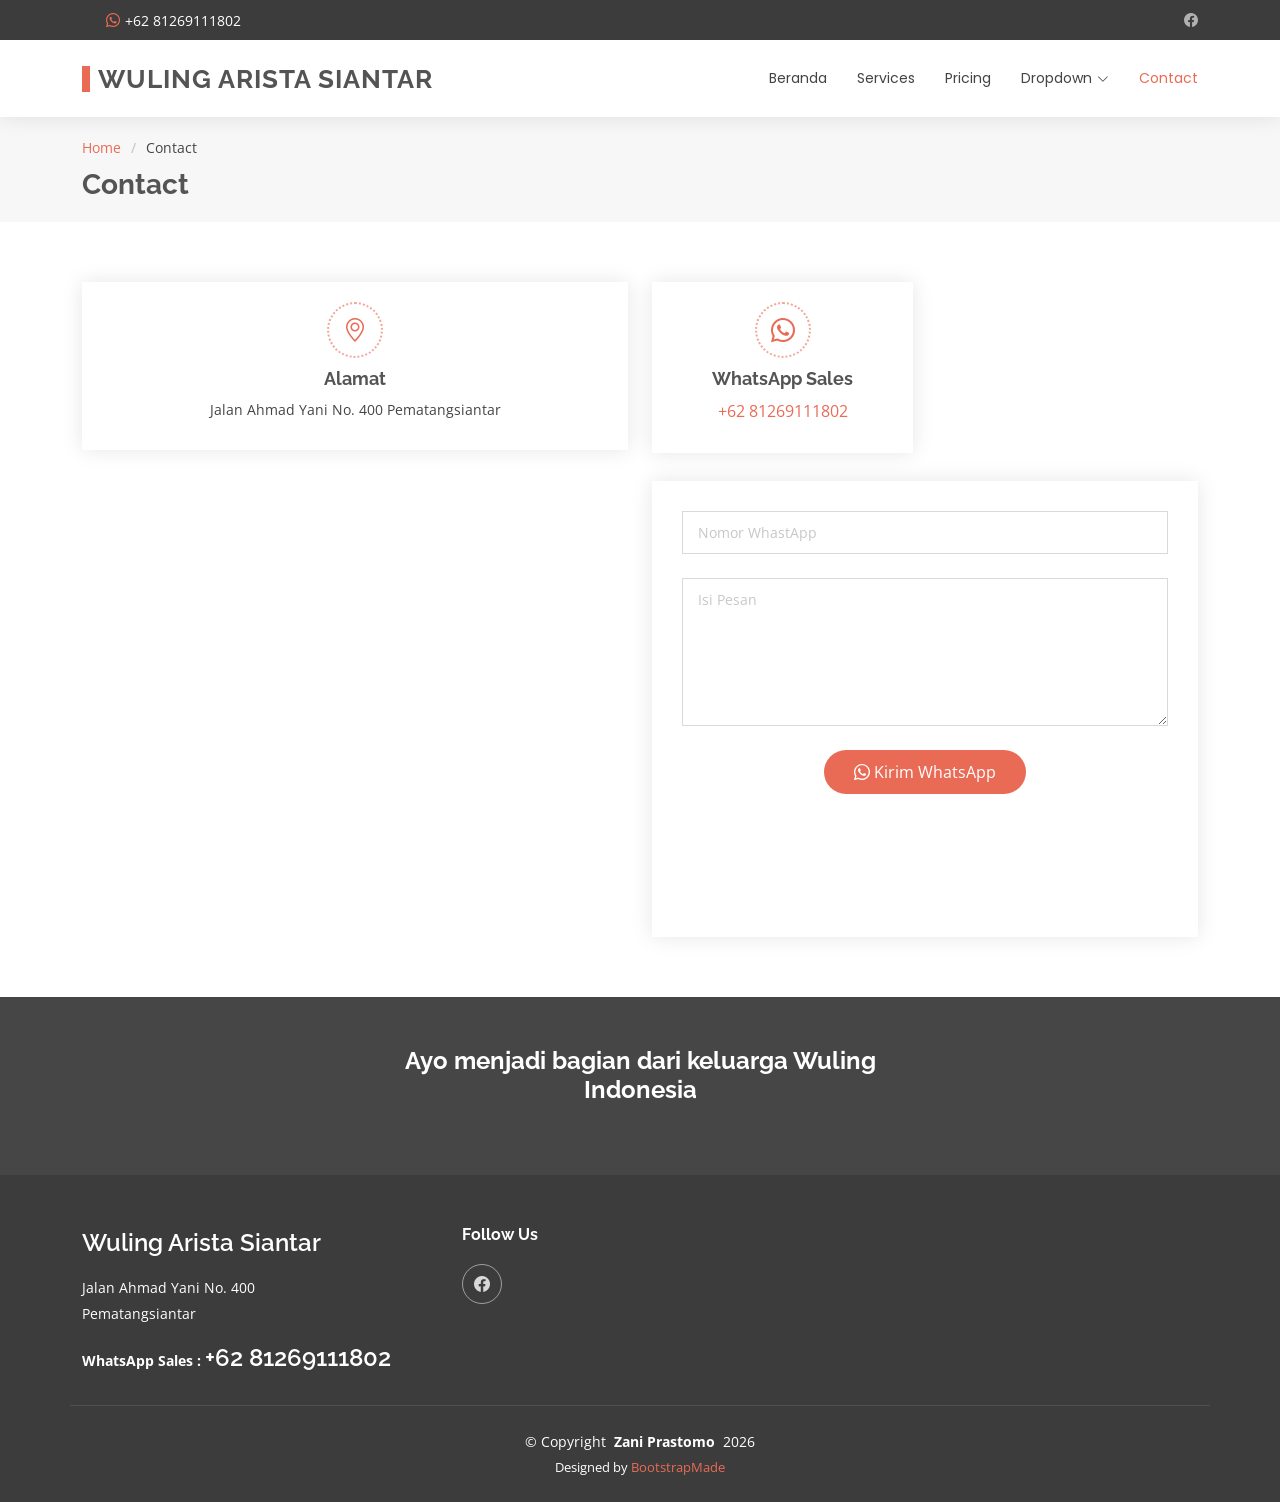
==== commit 2821f3f6: "edit contact form dan optimize SEO" ====
--- a/contact.html
+++ b/contact.html
@@ -1,299 +1,328 @@
-<!DOCTYPE html>
+<!doctype html>
 <html lang="en">
-
-<head>
-  <meta charset="utf-8">
-  <meta content="width=device-width, initial-scale=1.0" name="viewport">
-  <title>Contact - Eterna Bootstrap Template</title>
-  <meta name="description" content="">
-  <meta name="keywords" content="">
-
-  <!-- Favicons -->
-  <link href="assets/img/favicon.png" rel="icon">
-  <link href="assets/img/apple-touch-icon.png" rel="apple-touch-icon">
-
-  <!-- Fonts -->
-  <link href="https://fonts.googleapis.com" rel="preconnect">
-  <link href="https://fonts.gstatic.com" rel="preconnect" crossorigin>
-  <link href="https://fonts.googleapis.com/css2?family=Open+Sans:ital,wght@0,300;0,400;0,500;0,600;0,700;0,800;1,300;1,400;1,500;1,600;1,700;1,800&family=Poppins:ital,wght@0,100;0,200;0,300;0,400;0,500;0,600;0,700;0,800;0,900;1,100;1,200;1,300;1,400;1,500;1,600;1,700;1,800;1,900&family=Raleway:ital,wght@0,100;0,200;0,300;0,400;0,500;0,600;0,700;0,800;0,900;1,100;1,200;1,300;1,400;1,500;1,600;1,700;1,800;1,900&display=swap" rel="stylesheet">
-
-  <!-- Vendor CSS Files -->
-  <link href="assets/vendor/bootstrap/css/bootstrap.min.css" rel="stylesheet">
-  <link href="assets/vendor/bootstrap-icons/bootstrap-icons.css" rel="stylesheet">
-  <link href="assets/vendor/aos/aos.css" rel="stylesheet">
-  <link href="assets/vendor/swiper/swiper-bundle.min.css" rel="stylesheet">
-  <link href="assets/vendor/glightbox/css/glightbox.min.css" rel="stylesheet">
-
-  <!-- Main CSS File -->
-  <link href="assets/css/main.css" rel="stylesheet">
-
-  <!-- =======================================================
+  <head>
+    <meta charset="utf-8" />
+    <meta content="width=device-width, initial-scale=1.0" name="viewport" />
+    <title>Contact - Eterna Bootstrap Template</title>
+    <meta name="description" content="" />
+    <meta name="keywords" content="" />
+
+    <!-- Favicons -->
+    <link href="assets/img/favicon.ico" rel="icon" />
+    <link href="assets/img/apple-touch-icon.png" rel="apple-touch-icon" />
+
+    <!-- Fonts -->
+    <link href="https://fonts.googleapis.com" rel="preconnect" />
+    <link href="https://fonts.gstatic.com" rel="preconnect" crossorigin />
+    <link
+      href="https://fonts.googleapis.com/css2?family=Open+Sans:ital,wght@0,300;0,400;0,500;0,600;0,700;0,800;1,300;1,400;1,500;1,600;1,700;1,800&family=Poppins:ital,wght@0,100;0,200;0,300;0,400;0,500;0,600;0,700;0,800;0,900;1,100;1,200;1,300;1,400;1,500;1,600;1,700;1,800;1,900&family=Raleway:ital,wght@0,100;0,200;0,300;0,400;0,500;0,600;0,700;0,800;0,900;1,100;1,200;1,300;1,400;1,500;1,600;1,700;1,800;1,900&display=swap"
+      rel="stylesheet"
+    />
+
+    <!-- Vendor CSS Files -->
+    <link
+      href="assets/vendor/bootstrap/css/bootstrap.min.css"
+      rel="stylesheet"
+    />
+    <link
+      href="assets/vendor/bootstrap-icons/bootstrap-icons.css"
+      rel="stylesheet"
+    />
+    <link href="assets/vendor/aos/aos.css" rel="stylesheet" />
+    <link href="assets/vendor/swiper/swiper-bundle.min.css" rel="stylesheet" />
+    <link
+      href="assets/vendor/glightbox/css/glightbox.min.css"
+      rel="stylesheet"
+    />
+
+    <!-- Main CSS File -->
+    <link href="assets/css/main.css" rel="stylesheet" />
+
+    <!-- =======================================================
   * Template Name: Eterna
   * Template URL: https://bootstrapmade.com/eterna-free-multipurpose-bootstrap-template/
   * Updated: Aug 07 2024 with Bootstrap v5.3.3
   * Author: BootstrapMade.com
   * License: https://bootstrapmade.com/license/
   ======================================================== -->
-</head>
-
-<body class="contact-page">
-
-  <header id="header" class="header sticky-top">
-
-    <div class="topbar d-flex align-items-center dark-background">
-      <div class="container d-flex justify-content-center justify-content-md-between">
-        <div class="contact-info d-flex align-items-center">
-          <i class="bi bi-envelope d-flex align-items-center"><a href="mailto:contact@example.com">contact@example.com</a></i>
-          <i class="bi bi-phone d-flex align-items-center ms-4"><span>+1 5589 55488 55</span></i>
-        </div>
-        <div class="social-links d-none d-md-flex align-items-center">
-          <a href="#" class="twitter"><i class="bi bi-twitter-x"></i></a>
-          <a href="#" class="facebook"><i class="bi bi-facebook"></i></a>
-          <a href="#" class="instagram"><i class="bi bi-instagram"></i></a>
-          <a href="#" class="linkedin"><i class="bi bi-linkedin"></i></a>
-        </div>
-      </div>
-    </div><!-- End Top Bar -->
-
-    <div class="branding">
-
-      <div class="container position-relative d-flex align-items-center justify-content-between">
-        <a href="index.html" class="logo d-flex align-items-center">
-          <!-- Uncomment the line below if you also wish to use an image logo -->
-          <!-- <img src="assets/img/logo.png" alt=""> -->
-          <h1 class="sitename">Eterna<br></h1>
-        </a>
-
-        <nav id="navmenu" class="navmenu">
-          <ul>
-            <li><a href="index.html">Home</a></li>
-            <li><a href="about.html">About</a></li>
-            <li><a href="services.html">Services</a></li>
-            <li><a href="portfolio.html">Portfolio</a></li>
-            <li><a href="team.html">Team</a></li>
-            <li><a href="pricing.html">Pricing</a></li>
-            <li><a href="blog.html">Blog</a></li>
-            <li class="dropdown"><a href="#"><span>Dropdown</span> <i class="bi bi-chevron-down toggle-dropdown"></i></a>
-              <ul>
-                <li><a href="#">Dropdown 1</a></li>
-                <li class="dropdown"><a href="#"><span>Deep Dropdown</span> <i class="bi bi-chevron-down toggle-dropdown"></i></a>
-                  <ul>
-                    <li><a href="#">Deep Dropdown 1</a></li>
-                    <li><a href="#">Deep Dropdown 2</a></li>
-                    <li><a href="#">Deep Dropdown 3</a></li>
-                    <li><a href="#">Deep Dropdown 4</a></li>
-                    <li><a href="#">Deep Dropdown 5</a></li>
-                  </ul>
-                </li>
-                <li><a href="#">Dropdown 2</a></li>
-                <li><a href="#">Dropdown 3</a></li>
-                <li><a href="#">Dropdown 4</a></li>
-              </ul>
-            </li>
-            <li><a href="contact.html" class="active">Contact</a></li>
-          </ul>
-          <i class="mobile-nav-toggle d-xl-none bi bi-list"></i>
-        </nav>
-
-      </div>
-
-    </div>
-
-  </header>
-
-  <main class="main">
-
-    <!-- Page Title -->
-    <div class="page-title" data-aos="fade">
-      <div class="container">
-        <nav class="breadcrumbs">
-          <ol>
-            <li><a href="index.html">Home</a></li>
-            <li class="current">Contact</li>
-          </ol>
-        </nav>
-        <h1>Contact</h1>
-      </div>
-    </div><!-- End Page Title -->
-
-    <!-- Contact Section -->
-    <section id="contact" class="contact section">
-
-      <div class="container" data-aos="fade-up" data-aos-delay="100">
-
+  </head>
+
+  <body class="contact-page">
+    <header id="header" class="header sticky-top">
+      <div class="topbar d-flex align-items-center dark-background">
+        <div
+          class="container d-flex justify-content-center justify-content-md-between"
+        >
+          <div class="contact-info d-flex align-items-center">
+            <i class="bi bi-whatsapp d-flex align-items-center ms-4"
+              ><span>+62 81269111802</span></i
+            >
+          </div>
+          <div class="social-links d-none d-md-flex align-items-center">
+            <a href="#" class="facebook"><i class="bi bi-facebook"></i></a>
+          </div>
+        </div>
+      </div>
+      <!-- End Top Bar -->
+
+      <div class="branding">
+        <div
+          class="container position-relative d-flex align-items-center justify-content-between"
+        >
+          <a href="index.html" class="logo d-flex align-items-center">
+            <!-- Uncomment the line below if you also wish to use an image logo -->
+            <!-- <img src="assets/img/logo.png" alt=""> -->
+            <h1 class="sitename">Wuling Arista Siantar<br /></h1>
+          </a>
+
+          <nav id="navmenu" class="navmenu">
+            <ul>
+              <li><a href="index.html">Beranda</a></li>
+              <li><a href="services.html">Services</a></li>
+              <li><a href="pricing.html">Pricing</a></li>
+              <li class="dropdown">
+                <a href="#"
+                  ><span>Dropdown</span>
+                  <i class="bi bi-chevron-down toggle-dropdown"></i
+                ></a>
+                <ul>
+                  <li><a href="#">Dropdown 1</a></li>
+                  <li class="dropdown">
+                    <a href="#"
+                      ><span>Deep Dropdown</span>
+                      <i class="bi bi-chevron-down toggle-dropdown"></i
+                    ></a>
+                    <ul>
+                      <li><a href="#">Deep Dropdown 1</a></li>
+                      <li><a href="#">Deep Dropdown 2</a></li>
+                      <li><a href="#">Deep Dropdown 3</a></li>
+                      <li><a href="#">Deep Dropdown 4</a></li>
+                      <li><a href="#">Deep Dropdown 5</a></li>
+                    </ul>
+                  </li>
+                  <li><a href="#">Dropdown 2</a></li>
+                  <li><a href="#">Dropdown 3</a></li>
+                  <li><a href="#">Dropdown 4</a></li>
+                </ul>
+              </li>
+              <li><a href="contact.html" class="active">Contact</a></li>
+            </ul>
+            <i class="mobile-nav-toggle d-xl-none bi bi-list"></i>
+          </nav>
+        </div>
+      </div>
+    </header>
+
+    <main class="main">
+      <!-- Page Title -->
+      <div class="page-title" data-aos="fade">
+        <div class="container">
+          <nav class="breadcrumbs">
+            <ol>
+              <li><a href="index.html">Home</a></li>
+              <li class="current">Contact</li>
+            </ol>
+          </nav>
+          <h1>Contact</h1>
+        </div>
+      </div>
+      <!-- End Page Title -->
+
+      <!-- Contact Section -->
+      <section id="contact" class="contact section">
+        <div class="container" data-aos="fade-up" data-aos-delay="100">
+          <div class="row gy-4">
+            <div class="col-lg-6">
+              <div
+                class="info-item d-flex flex-column justify-content-center align-items-center"
+                data-aos="fade-up"
+                data-aos-delay="200"
+              >
+                <i class="bi bi-geo-alt"></i>
+                <h3>Alamat</h3>
+                <p>Jalan Ahmad Yani No. 400 Pematangsiantar</p>
+              </div>
+            </div>
+            <!-- End Info Item -->
+
+            <div class="col-lg-3 col-md-6">
+              <div
+                class="info-item d-flex flex-column justify-content-center align-items-center"
+                data-aos="fade-up"
+                data-aos-delay="300"
+              >
+                <i class="bi bi-whatsapp"></i>
+                <h3>WhatsApp Sales</h3>
+                <a
+                  class="whatsapp-link"
+                  data-phone="6281269111802"
+                  data-message="Halo, saya tertarik dengan produk Wuling."
+                  href="#"
+                  target="_blank"
+                  rel="noopener noreferrer"
+                >
+                  +62 81269111802
+                </a>
+              </div>
+            </div>
+            <!-- End Info Item -->
+          </div>
+
+          <div class="row gy-4 mt-1">
+            <div class="col-lg-6" data-aos="fade-up" data-aos-delay="300">
+              <iframe
+                src="https://www.google.com/maps/embed?pb=!1m18!1m12!1m3!1d290.08076480833347!2d99.07880142140989!3d2.9733653616312212!2m3!1f0!2f0!3f0!3m2!1i1024!2i768!4f13.1!3m3!1m2!1s0x3031850ebef82121%3A0x40bbb248ff9e0af2!2sWULING%20ARISTA%20PEMATANGSIANTAR!5e0!3m2!1sid!2sid!4v1787027597512!5m2!1sid!2sid"
+                width="600"
+                height="450"
+                style="border: 0"
+                allowfullscreen=""
+                loading="lazy"
+                referrerpolicy="strict-origin-when-cross-origin"
+              ></iframe>
+            </div>
+            <!-- End Google Maps -->
+
+            <div class="col-lg-6">
+              <form class="php-email-form" id="whatsapp-form">
+                <div class="row gy-4">
+                  <div class="col-md-12">
+                    <input
+                      type="text"
+                      class="form-control"
+                      name="whatsapp"
+                      placeholder="Nomor WhastApp"
+                      required=""
+                    />
+                  </div>
+
+                  <div class="col-md-12">
+                    <textarea
+                      class="form-control"
+                      name="message"
+                      rows="6"
+                      placeholder="Isi Pesan"
+                      required=""
+                    ></textarea>
+                  </div>
+
+                  <div class="col-md-12 text-center">
+                    <button type="submit">
+                      <i class="bi bi-whatsapp"></i>
+                      Kirim WhatsApp
+                    </button>
+                  </div>
+                </div>
+              </form>
+            </div>
+            <!-- End Contact Form -->
+          </div>
+        </div>
+      </section>
+      <!-- /Contact Section -->
+    </main>
+
+    <footer id="footer" class="footer position-relative dark-background">
+      <div class="footer-newsletter">
+        <div class="container">
+          <div class="row justify-content-center text-center">
+            <div class="col-lg-6">
+              <h4>Ayo menjadi bagian dari keluarga Wuling Indonesia</h4>
+            </div>
+          </div>
+        </div>
+      </div>
+
+      <div class="container footer-top">
         <div class="row gy-4">
-
-          <div class="col-lg-6">
-            <div class="info-item d-flex flex-column justify-content-center align-items-center" data-aos="fade-up" data-aos-delay="200">
-              <i class="bi bi-geo-alt"></i>
-              <h3>Address</h3>
-              <p>A108 Adam Street, New York, NY 535022</p>
-            </div>
-          </div><!-- End Info Item -->
-
-          <div class="col-lg-3 col-md-6">
-            <div class="info-item d-flex flex-column justify-content-center align-items-center" data-aos="fade-up" data-aos-delay="300">
-              <i class="bi bi-telephone"></i>
-              <h3>Call Us</h3>
-              <p>+1 5589 55488 55</p>
-            </div>
-          </div><!-- End Info Item -->
-
-          <div class="col-lg-3 col-md-6">
-            <div class="info-item d-flex flex-column justify-content-center align-items-center" data-aos="fade-up" data-aos-delay="400">
-              <i class="bi bi-envelope"></i>
-              <h3>Email Us</h3>
-              <p>info@example.com</p>
-            </div>
-          </div><!-- End Info Item -->
-
-        </div>
-
-        <div class="row gy-4 mt-1">
-          <div class="col-lg-6" data-aos="fade-up" data-aos-delay="300">
-            <iframe src="https://www.google.com/maps/embed?pb=!1m14!1m8!1m3!1d48389.78314118045!2d-74.006138!3d40.710059!3m2!1i1024!2i768!4f13.1!3m3!1m2!1s0x89c25a22a3bda30d%3A0xb89d1fe6bc499443!2sDowntown%20Conference%20Center!5e0!3m2!1sen!2sus!4v1676961268712!5m2!1sen!2sus" frameborder="0" style="border:0; width: 100%; height: 400px;" allowfullscreen="" loading="lazy" referrerpolicy="no-referrer-when-downgrade"></iframe>
-          </div><!-- End Google Maps -->
-
-          <div class="col-lg-6">
-            <form action="forms/contact.php" method="post" class="php-email-form" data-aos="fade-up" data-aos-delay="400">
-              <div class="row gy-4">
-
-                <div class="col-md-6">
-                  <input type="text" name="name" class="form-control" placeholder="Your Name" required="">
-                </div>
-
-                <div class="col-md-6 ">
-                  <input type="email" class="form-control" name="email" placeholder="Your Email" required="">
-                </div>
-
-                <div class="col-md-12">
-                  <input type="text" class="form-control" name="subject" placeholder="Subject" required="">
-                </div>
-
-                <div class="col-md-12">
-                  <textarea class="form-control" name="message" rows="6" placeholder="Message" required=""></textarea>
-                </div>
-
-                <div class="col-md-12 text-center">
-                  <div class="loading">Loading</div>
-                  <div class="error-message"></div>
-                  <div class="sent-message">Your message has been sent. Thank you!</div>
-
-                  <button type="submit">Send Message</button>
-                </div>
-
-              </div>
-            </form>
-          </div><!-- End Contact Form -->
-
-        </div>
-
-      </div>
-
-    </section><!-- /Contact Section -->
-
-  </main>
-
-  <footer id="footer" class="footer position-relative dark-background">
-
-    <div class="footer-newsletter">
-      <div class="container">
-        <div class="row justify-content-center text-center">
-          <div class="col-lg-6">
-            <h4>Join Our Newsletter</h4>
-            <p>Subscribe to our newsletter and receive the latest news about our products and services!</p>
-            <form action="forms/newsletter.php" method="post" class="php-email-form">
-              <div class="newsletter-form"><input type="email" name="email"><input type="submit" value="Subscribe"></div>
-              <div class="loading">Loading</div>
-              <div class="error-message"></div>
-              <div class="sent-message">Your subscription request has been sent. Thank you!</div>
-            </form>
-          </div>
-        </div>
-      </div>
-    </div>
-
-    <div class="container footer-top">
-      <div class="row gy-4">
-        <div class="col-lg-4 col-md-6 footer-about">
-          <a href="index.html" class="d-flex align-items-center">
-            <span class="sitename">Eterna</span>
-          </a>
-          <div class="footer-contact pt-3">
-            <p>A108 Adam Street</p>
-            <p>New York, NY 535022</p>
-            <p class="mt-3"><strong>Phone:</strong> <span>+1 5589 55488 55</span></p>
-            <p><strong>Email:</strong> <span>info@example.com</span></p>
-          </div>
-        </div>
-
-        <div class="col-lg-2 col-md-3 footer-links">
-          <h4>Useful Links</h4>
-          <ul>
-            <li><i class="bi bi-chevron-right"></i> <a href="#">Home</a></li>
-            <li><i class="bi bi-chevron-right"></i> <a href="#">About us</a></li>
-            <li><i class="bi bi-chevron-right"></i> <a href="#">Services</a></li>
-            <li><i class="bi bi-chevron-right"></i> <a href="#">Terms of service</a></li>
-          </ul>
-        </div>
-
-        <div class="col-lg-2 col-md-3 footer-links">
-          <h4>Our Services</h4>
-          <ul>
-            <li><i class="bi bi-chevron-right"></i> <a href="#">Web Design</a></li>
-            <li><i class="bi bi-chevron-right"></i> <a href="#">Web Development</a></li>
-            <li><i class="bi bi-chevron-right"></i> <a href="#">Product Management</a></li>
-            <li><i class="bi bi-chevron-right"></i> <a href="#">Marketing</a></li>
-          </ul>
-        </div>
-
-        <div class="col-lg-4 col-md-12">
-          <h4>Follow Us</h4>
-          <p>Cras fermentum odio eu feugiat lide par naso tierra videa magna derita valies</p>
-          <div class="social-links d-flex">
-            <a href=""><i class="bi bi-twitter-x"></i></a>
-            <a href=""><i class="bi bi-facebook"></i></a>
-            <a href=""><i class="bi bi-instagram"></i></a>
-            <a href=""><i class="bi bi-linkedin"></i></a>
-          </div>
-        </div>
-
-      </div>
-    </div>
-
-    <div class="container copyright text-center mt-4">
-      <p>© <span>Copyright</span> <strong class="px-1 sitename">Eterna</strong> <span>All Rights Reserved</span></p>
-      <div class="credits">
-        <!-- All the links in the footer should remain intact. -->
-        <!-- You can delete the links only if you've purchased the pro version. -->
-        <!-- Licensing information: https://bootstrapmade.com/license/ -->
-        <!-- Purchase the pro version with working PHP/AJAX contact form: [buy-url] -->
-        Designed by <a href="https://bootstrapmade.com/">BootstrapMade</a>
-      </div>
-    </div>
-
-  </footer>
-
-  <!-- Scroll Top -->
-  <a href="#" id="scroll-top" class="scroll-top d-flex align-items-center justify-content-center"><i class="bi bi-arrow-up-short"></i></a>
-
-  <!-- Preloader -->
-  <div id="preloader"></div>
-
-  <!-- Vendor JS Files -->
-  <script src="assets/vendor/bootstrap/js/bootstrap.bundle.min.js"></script>
-  <script src="assets/vendor/php-email-form/validate.js"></script>
-  <script src="assets/vendor/aos/aos.js"></script>
-  <script src="assets/vendor/swiper/swiper-bundle.min.js"></script>
-  <script src="assets/vendor/purecounter/purecounter_vanilla.js"></script>
-  <script src="assets/vendor/waypoints/noframework.waypoints.js"></script>
-  <script src="assets/vendor/glightbox/js/glightbox.min.js"></script>
-  <script src="assets/vendor/imagesloaded/imagesloaded.pkgd.min.js"></script>
-  <script src="assets/vendor/isotope-layout/isotope.pkgd.min.js"></script>
-
-  <!-- Main JS File -->
-  <script src="assets/js/main.js"></script>
-
-</body>
-
-</html>+          <div class="col-lg-4 col-md-6 footer-about">
+            <a href="index.html" class="d-flex align-items-center">
+              <span class="sitename">Wuling Arista Siantar</span>
+            </a>
+            <div class="footer-contact pt-3">
+              <p>Jalan Ahmad Yani No. 400</p>
+              <p>Pematangsiantar</p>
+              <p class="mt-3">
+                <strong>WhatsApp Sales :</strong>
+                <a
+                  class="whatsapp-link"
+                  data-phone="6281269111802"
+                  data-message="Halo, saya tertarik dengan produk Wuling."
+                  href="#"
+                  target="_blank"
+                  rel="noopener noreferrer"
+                >
+                  +62 81269111802
+                </a>
+              </p>
+            </div>
+          </div>
+
+          <!-- <div class="col-lg-2 col-md-3 footer-links">
+            <h4>Useful Links</h4>
+            <ul>
+              <li><i class="bi bi-chevron-right"></i> <a href="#">Home</a></li>
+              <li>
+                <i class="bi bi-chevron-right"></i> <a href="#">About us</a>
+              </li>
+              <li>
+                <i class="bi bi-chevron-right"></i> <a href="#">Services</a>
+              </li>
+              <li>
+                <i class="bi bi-chevron-right"></i>
+                <a href="#">Terms of service</a>
+              </li>
+            </ul>
+          </div> -->
+
+          <div class="col-lg-4 col-md-12">
+            <h4>Follow Us</h4>
+            <div class="social-links d-flex">
+              <a href=""><i class="bi bi-facebook"></i></a>
+            </div>
+          </div>
+        </div>
+      </div>
+
+      <div class="container copyright text-center mt-4">
+        <p>
+          © <span>Copyright</span>
+          <strong class="px-1 sitename">Zani Prastomo</strong>
+          <span>2026</span>
+        </p>
+        <div class="credits">
+          <!-- All the links in the footer should remain intact. -->
+          <!-- You can delete the links only if you've purchased the pro version. -->
+          <!-- Licensing information: https://bootstrapmade.com/license/ -->
+          <!-- Purchase the pro version with working PHP/AJAX contact form: [buy-url] -->
+          Designed by <a href="https://bootstrapmade.com/">BootstrapMade</a>
+        </div>
+      </div>
+    </footer>
+
+    <!-- Scroll Top -->
+    <a
+      href="#"
+      id="scroll-top"
+      class="scroll-top d-flex align-items-center justify-content-center"
+      ><i class="bi bi-arrow-up-short"></i
+    ></a>
+
+    <!-- Preloader -->
+    <div id="preloader"></div>
+
+    <!-- Vendor JS Files -->
+    <script src="assets/vendor/bootstrap/js/bootstrap.bundle.min.js"></script>
+    <script src="assets/vendor/php-email-form/validate.js"></script>
+    <script src="assets/vendor/aos/aos.js"></script>
+    <script src="assets/vendor/swiper/swiper-bundle.min.js"></script>
+    <script src="assets/vendor/purecounter/purecounter_vanilla.js"></script>
+    <script src="assets/vendor/waypoints/noframework.waypoints.js"></script>
+    <script src="assets/vendor/glightbox/js/glightbox.min.js"></script>
+    <script src="assets/vendor/imagesloaded/imagesloaded.pkgd.min.js"></script>
+    <script src="assets/vendor/isotope-layout/isotope.pkgd.min.js"></script>
+    <script src="assets/js/whatsapp.js"></script>
+
+    <!-- Main JS File -->
+    <script src="assets/js/main.js"></script>
+  </body>
+</html>
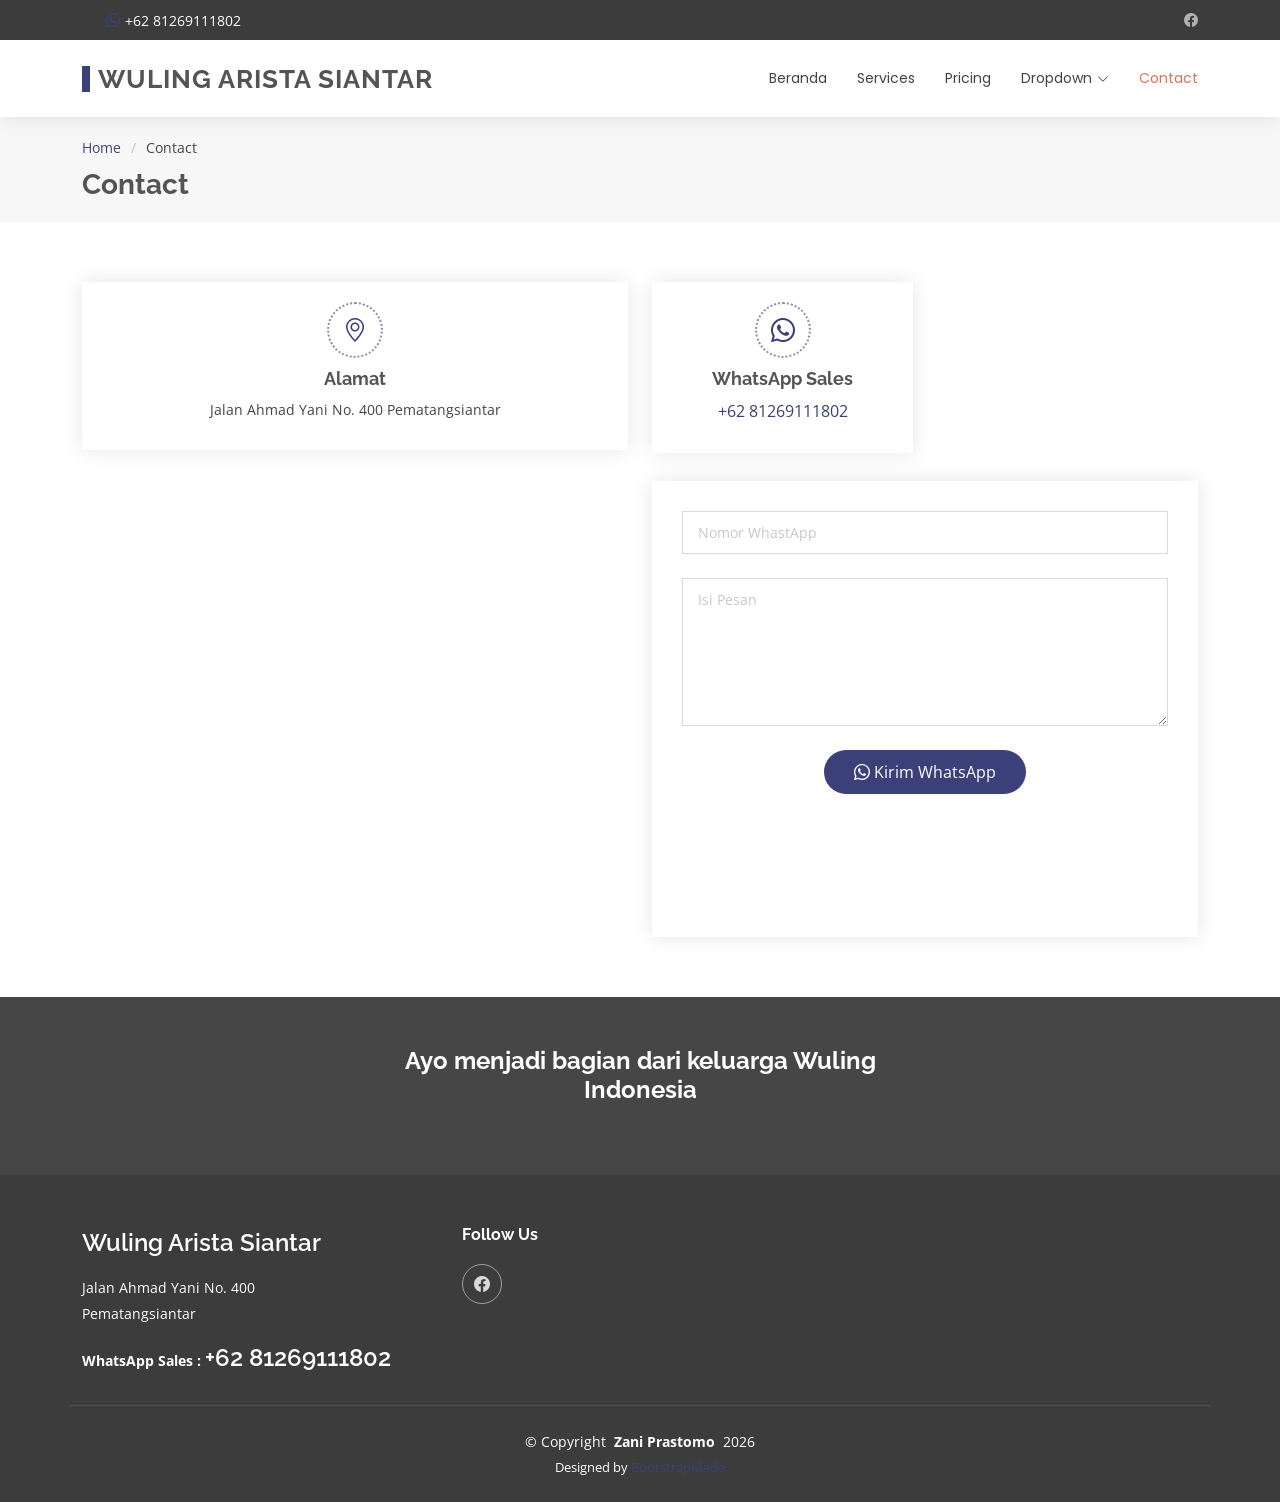
==== commit d180a334: "add pricing" ====
--- a/contact.html
+++ b/contact.html
@@ -3,9 +3,12 @@
   <head>
     <meta charset="utf-8" />
     <meta content="width=device-width, initial-scale=1.0" name="viewport" />
-    <title>Contact - Eterna Bootstrap Template</title>
-    <meta name="description" content="" />
-    <meta name="keywords" content="" />
+    <title>Kontak - Wuling Siantar</title>
+    <meta name="description" content="Dealer Wuling Siantar" />
+    <meta name="keywords" content="Wuling Pematangsiantar" />
+    <meta name="keywords" content="Dealer Wuling di Siantar" />
+
+    <link rel="canonical" href="https://wuling-siantar.my.id/" />
 
     <!-- Favicons -->
     <link href="assets/img/favicon.ico" rel="icon" />
--- a/assets/css/main.css
+++ b/assets/css/main.css
@@ -12,24 +12,27 @@
 --------------------------------------------------------------*/
 /* Fonts */
 :root {
-  --default-font: "Open Sans",  system-ui, -apple-system, "Segoe UI", Roboto, "Helvetica Neue", Arial, "Noto Sans", "Liberation Sans", sans-serif, "Apple Color Emoji", "Segoe UI Emoji", "Segoe UI Symbol", "Noto Color Emoji";
-  --heading-font: "Raleway",  sans-serif;
-  --nav-font: "Poppins",  sans-serif;
+  --default-font:
+    "Open Sans", system-ui, -apple-system, "Segoe UI", Roboto, "Helvetica Neue",
+    Arial, "Noto Sans", "Liberation Sans", sans-serif, "Apple Color Emoji",
+    "Segoe UI Emoji", "Segoe UI Symbol", "Noto Color Emoji";
+  --heading-font: "Raleway", sans-serif;
+  --nav-font: "Poppins", sans-serif;
 }
 
 /* Global Colors - The following color variables are used throughout the website. Updating them here will change the color scheme of the entire website */
-:root { 
+:root {
   --background-color: #ffffff; /* Background color for the entire website, including individual sections */
   --default-color: #444444; /* Default color used for the majority of the text content across the entire website */
   --heading-color: #545454; /* Color for headings, subheadings and title throughout the website */
-  --accent-color: #e96b56; /* Accent color that represents your brand on the website. It's used for buttons, links, and other elements that need to stand out */
+  --accent-color: #3c4079; /* Accent color that represents your brand on the website. It's used for buttons, links, and other elements that need to stand out */
   --surface-color: #ffffff; /* The surface color is used as a background of boxed elements within sections, such as cards, icon boxes, or other elements that require a visual separation from the global background. */
   --contrast-color: #ffffff; /* Contrast color for text, ensuring readability against backgrounds of accent, heading, or default colors. */
 }
 
 /* Nav Menu Colors - The following color variables are used specifically for the navigation menu. They are separate from the global colors to allow for more customization options */
 :root {
-  --nav-color: #444444;  /* The default color of the main navmenu links */
+  --nav-color: #444444; /* The default color of the main navmenu links */
   --nav-hover-color: #e96b56; /* Applied to main navmenu links when they are hovered over or active */
   --nav-mobile-background-color: #ffffff; /* Used as the background color for mobile navigation menu */
   --nav-dropdown-background-color: #ffffff; /* Used as the background color for dropdown items that appear when hovering over primary navigation items */
@@ -170,7 +173,6 @@
 }
 
 @media (max-width: 575px) {
-
   .header .topbar .contact-info i a,
   .header .topbar .contact-info i span {
     font-size: 13px;
@@ -270,7 +272,7 @@
     padding-right: 0;
   }
 
-  .navmenu li:hover>a,
+  .navmenu li:hover > a,
   .navmenu .active,
   .navmenu .active:focus {
     color: var(--nav-hover-color);
@@ -309,11 +311,11 @@
 
   .navmenu .dropdown ul a:hover,
   .navmenu .dropdown ul .active:hover,
-  .navmenu .dropdown ul li:hover>a {
+  .navmenu .dropdown ul li:hover > a {
     color: var(--nav-dropdown-hover-color);
   }
 
-  .navmenu .dropdown:hover>ul {
+  .navmenu .dropdown:hover > ul {
     opacity: 1;
     top: 100%;
     visibility: visible;
@@ -325,7 +327,7 @@
     visibility: hidden;
   }
 
-  .navmenu .dropdown .dropdown:hover>ul {
+  .navmenu .dropdown .dropdown:hover > ul {
     opacity: 1;
     top: 0;
     left: -100%;
@@ -427,7 +429,7 @@
     background-color: rgba(33, 37, 41, 0.1);
   }
 
-  .navmenu .dropdown>.dropdown-active {
+  .navmenu .dropdown > .dropdown-active {
     display: block;
     background-color: rgba(33, 37, 41, 0.03);
   }
@@ -454,7 +456,7 @@
     transition: 0.3s;
   }
 
-  .mobile-nav-active .navmenu>ul {
+  .mobile-nav-active .navmenu > ul {
     display: block;
   }
 }
@@ -494,7 +496,7 @@
   border-color: var(--accent-color);
 }
 
-.footer .footer-newsletter .newsletter-form input[type=email] {
+.footer .footer-newsletter .newsletter-form input[type="email"] {
   border: 0;
   padding: 4px 8px;
   width: 100%;
@@ -502,11 +504,11 @@
   color: var(--background-color);
 }
 
-.footer .footer-newsletter .newsletter-form input[type=email]:focus-visible {
+.footer .footer-newsletter .newsletter-form input[type="email"]:focus-visible {
   outline: none;
 }
 
-.footer .footer-newsletter .newsletter-form input[type=submit] {
+.footer .footer-newsletter .newsletter-form input[type="submit"] {
   border: 0;
   font-size: 16px;
   padding: 0 20px;
@@ -517,7 +519,7 @@
   border-radius: 50px;
 }
 
-.footer .footer-newsletter .newsletter-form input[type=submit]:hover {
+.footer .footer-newsletter .newsletter-form input[type="submit"]:hover {
   background: color-mix(in srgb, var(--accent-color), transparent 20%);
 }
 
@@ -602,7 +604,8 @@
 .footer .copyright {
   padding-top: 25px;
   padding-bottom: 25px;
-  border-top: 1px solid color-mix(in srgb, var(--default-color), transparent 90%);
+  border-top: 1px solid
+    color-mix(in srgb, var(--default-color), transparent 90%);
 }
 
 .footer .copyright p {
@@ -717,11 +720,11 @@
   font-size: 14px;
 }
 
-.page-title .breadcrumbs ol li+li {
+.page-title .breadcrumbs ol li + li {
   padding-left: 10px;
 }
 
-.page-title .breadcrumbs ol li+li::before {
+.page-title .breadcrumbs ol li + li::before {
   content: "/";
   display: inline-block;
   padding-right: 10px;
@@ -741,7 +744,6 @@
 }
 
 @media (max-width: 1199px) {
-
   section,
   .section {
     scroll-margin-top: 66px;
@@ -835,7 +837,11 @@
 
 .hero .carousel-item::before {
   content: "";
-  background-color: color-mix(in srgb, var(--background-color), transparent 20%);
+  background-color: color-mix(
+    in srgb,
+    var(--background-color),
+    transparent 20%
+  );
   position: absolute;
   inset: 0;
 }
@@ -872,7 +878,6 @@
 }
 
 @media (min-width: 1024px) {
-
   .hero h2,
   .hero p {
     max-width: 60%;
@@ -916,7 +921,6 @@
 }
 
 @media (min-width: 1024px) {
-
   .hero .carousel-control-prev,
   .hero .carousel-control-next {
     width: 5%;
@@ -948,8 +952,7 @@
   opacity: 1;
 }
 
-@media (max-height: 768px),
-(max-width: 1024px) {
+@media (max-height: 768px), (max-width: 1024px) {
   .hero .carousel-indicators li {
     margin-bottom: 20px;
   }
@@ -963,8 +966,7 @@
   z-index: 2;
 }
 
-@media (max-height: 768px),
-(max-width: 1024px) {
+@media (max-height: 768px), (max-width: 1024px) {
   .hero .featured {
     margin-top: 0;
   }
@@ -1483,14 +1485,20 @@
   position: relative;
 }
 
-.portfolio-details .portfolio-details-slider .swiper-pagination .swiper-pagination-bullet {
+.portfolio-details
+  .portfolio-details-slider
+  .swiper-pagination
+  .swiper-pagination-bullet {
   width: 12px;
   height: 12px;
   background-color: color-mix(in srgb, var(--default-color), transparent 85%);
   opacity: 1;
 }
 
-.portfolio-details .portfolio-details-slider .swiper-pagination .swiper-pagination-bullet-active {
+.portfolio-details
+  .portfolio-details-slider
+  .swiper-pagination
+  .swiper-pagination-bullet-active {
   background-color: var(--accent-color);
 }
 
@@ -1505,7 +1513,8 @@
   font-weight: 700;
   margin-bottom: 20px;
   padding-bottom: 20px;
-  border-bottom: 1px solid color-mix(in srgb, var(--default-color), transparent 85%);
+  border-bottom: 1px solid
+    color-mix(in srgb, var(--default-color), transparent 85%);
 }
 
 .portfolio-details .portfolio-info ul {
@@ -1514,7 +1523,7 @@
   font-size: 15px;
 }
 
-.portfolio-details .portfolio-info ul li+li {
+.portfolio-details .portfolio-info ul li + li {
   margin-top: 10px;
 }
 
@@ -1655,7 +1664,7 @@
   color: var(--contrast-color);
 }
 
-.team .team-member .social a+a {
+.team .team-member .social a + a {
   margin-left: 8px;
 }
 
@@ -1858,7 +1867,7 @@
   margin: 0;
 }
 
-.blog-posts .meta-top ul li+li {
+.blog-posts .meta-top ul li + li {
   padding-left: 20px;
 }
 
@@ -2017,7 +2026,7 @@
   margin: 0;
 }
 
-.blog-details .meta-top ul li+li {
+.blog-details .meta-top ul li + li {
   padding-left: 20px;
 }
 
@@ -2037,7 +2046,8 @@
 
 .blog-details .meta-bottom {
   padding-top: 10px;
-  border-top: 1px solid color-mix(in srgb, var(--default-color), transparent 90%);
+  border-top: 1px solid
+    color-mix(in srgb, var(--default-color), transparent 90%);
 }
 
 .blog-details .meta-bottom i {
@@ -2076,7 +2086,7 @@
   display: inline-block;
 }
 
-.blog-details .meta-bottom .tags li+li::before {
+.blog-details .meta-bottom .tags li + li::before {
   padding-right: 6px;
   color: var(--default-color);
   content: ",";
@@ -2321,8 +2331,8 @@
   }
 }
 
-.contact .php-email-form input[type=text],
-.contact .php-email-form input[type=email],
+.contact .php-email-form input[type="text"],
+.contact .php-email-form input[type="email"],
 .contact .php-email-form textarea {
   font-size: 14px;
   padding: 10px 15px;
@@ -2333,19 +2343,19 @@
   border-color: color-mix(in srgb, var(--default-color), transparent 80%);
 }
 
-.contact .php-email-form input[type=text]:focus,
-.contact .php-email-form input[type=email]:focus,
+.contact .php-email-form input[type="text"]:focus,
+.contact .php-email-form input[type="email"]:focus,
 .contact .php-email-form textarea:focus {
   border-color: var(--accent-color);
 }
 
-.contact .php-email-form input[type=text]::placeholder,
-.contact .php-email-form input[type=email]::placeholder,
+.contact .php-email-form input[type="text"]::placeholder,
+.contact .php-email-form input[type="email"]::placeholder,
 .contact .php-email-form textarea::placeholder {
   color: color-mix(in srgb, var(--default-color), transparent 70%);
 }
 
-.contact .php-email-form button[type=submit] {
+.contact .php-email-form button[type="submit"] {
   color: var(--contrast-color);
   background: var(--accent-color);
   border: 0;
@@ -2354,7 +2364,7 @@
   border-radius: 50px;
 }
 
-.contact .php-email-form button[type=submit]:hover {
+.contact .php-email-form button[type="submit"]:hover {
   background: color-mix(in srgb, var(--accent-color), transparent 20%);
 }
 
@@ -2391,7 +2401,7 @@
   position: relative;
 }
 
-.search-widget form input[type=text] {
+.search-widget form input[type="text"] {
   border: 0;
   padding: 4px;
   border-radius: 4px;
@@ -2400,7 +2410,7 @@
   color: var(--default-color);
 }
 
-.search-widget form input[type=text]:focus {
+.search-widget form input[type="text"]:focus {
   outline: none;
 }
 
@@ -2527,4 +2537,4 @@
   padding-left: 5px;
   color: color-mix(in srgb, var(--default-color), transparent 60%);
   font-size: 14px;
-}+}
